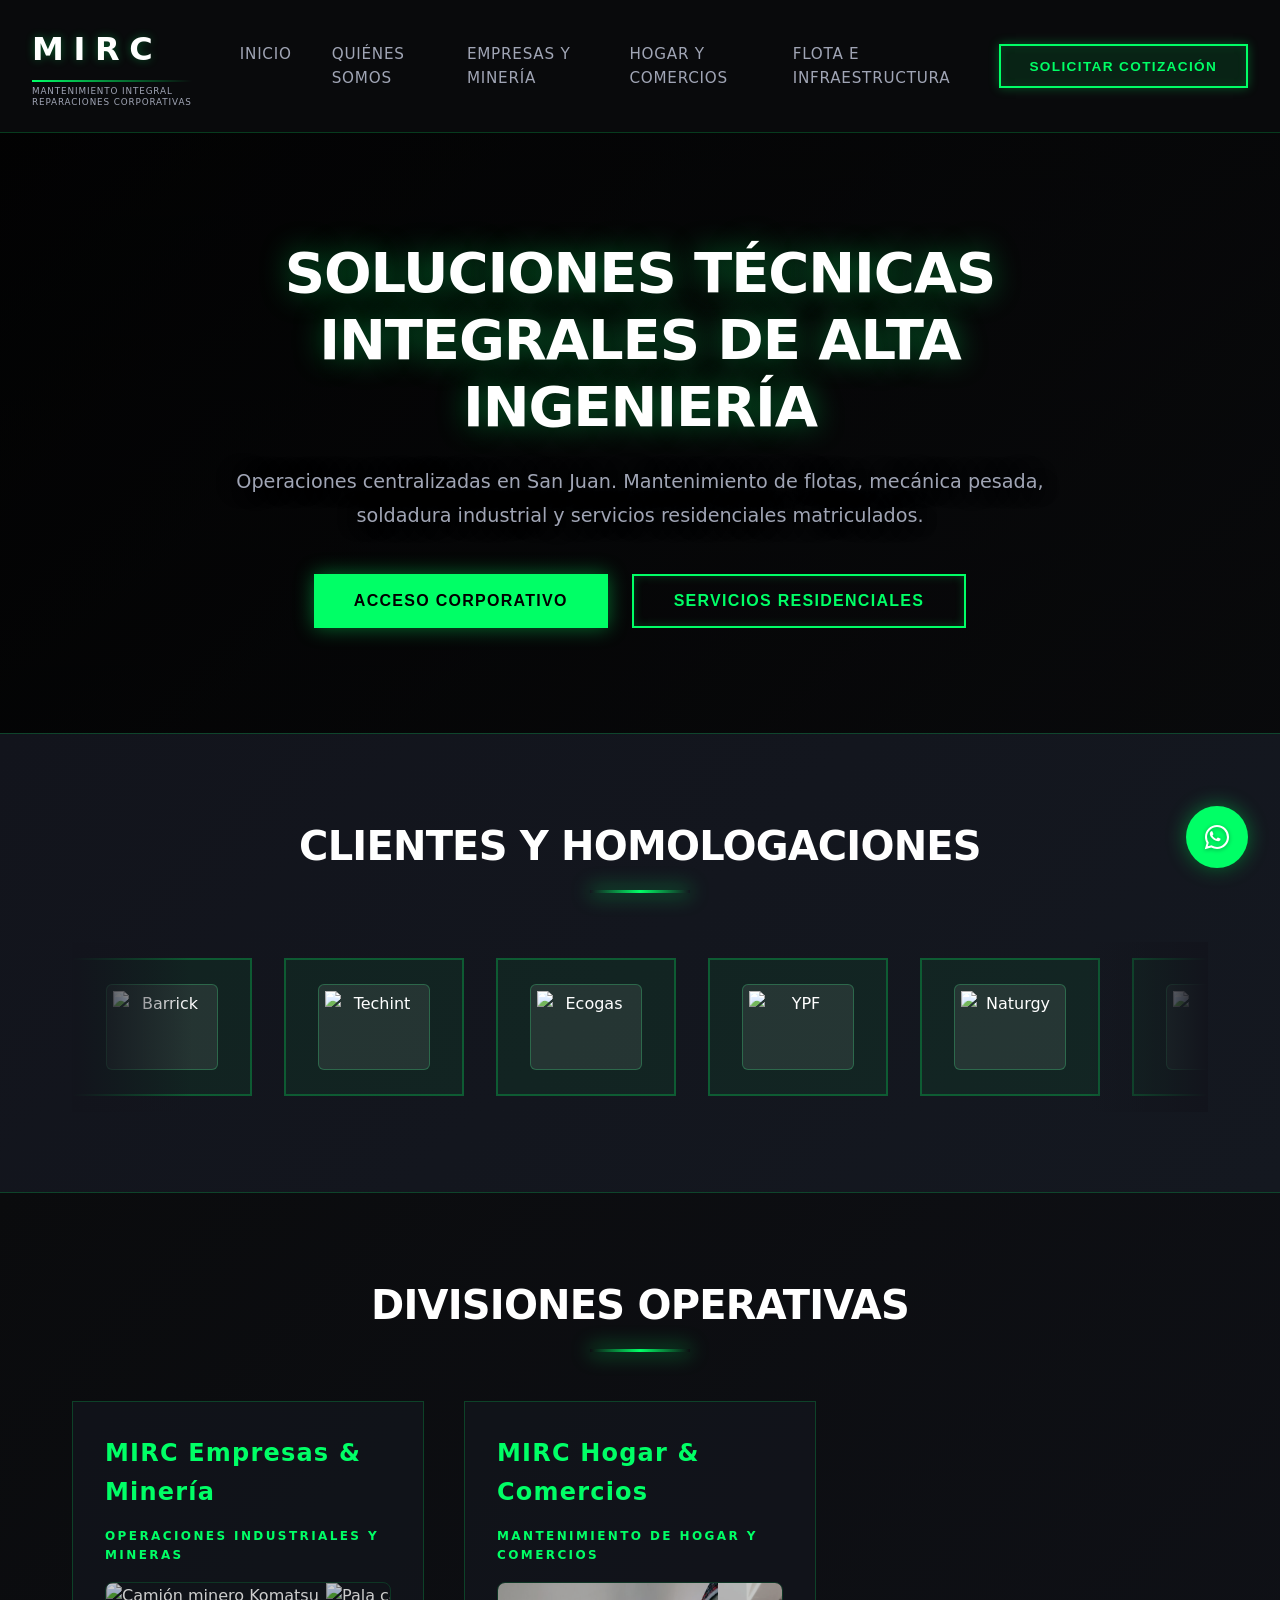
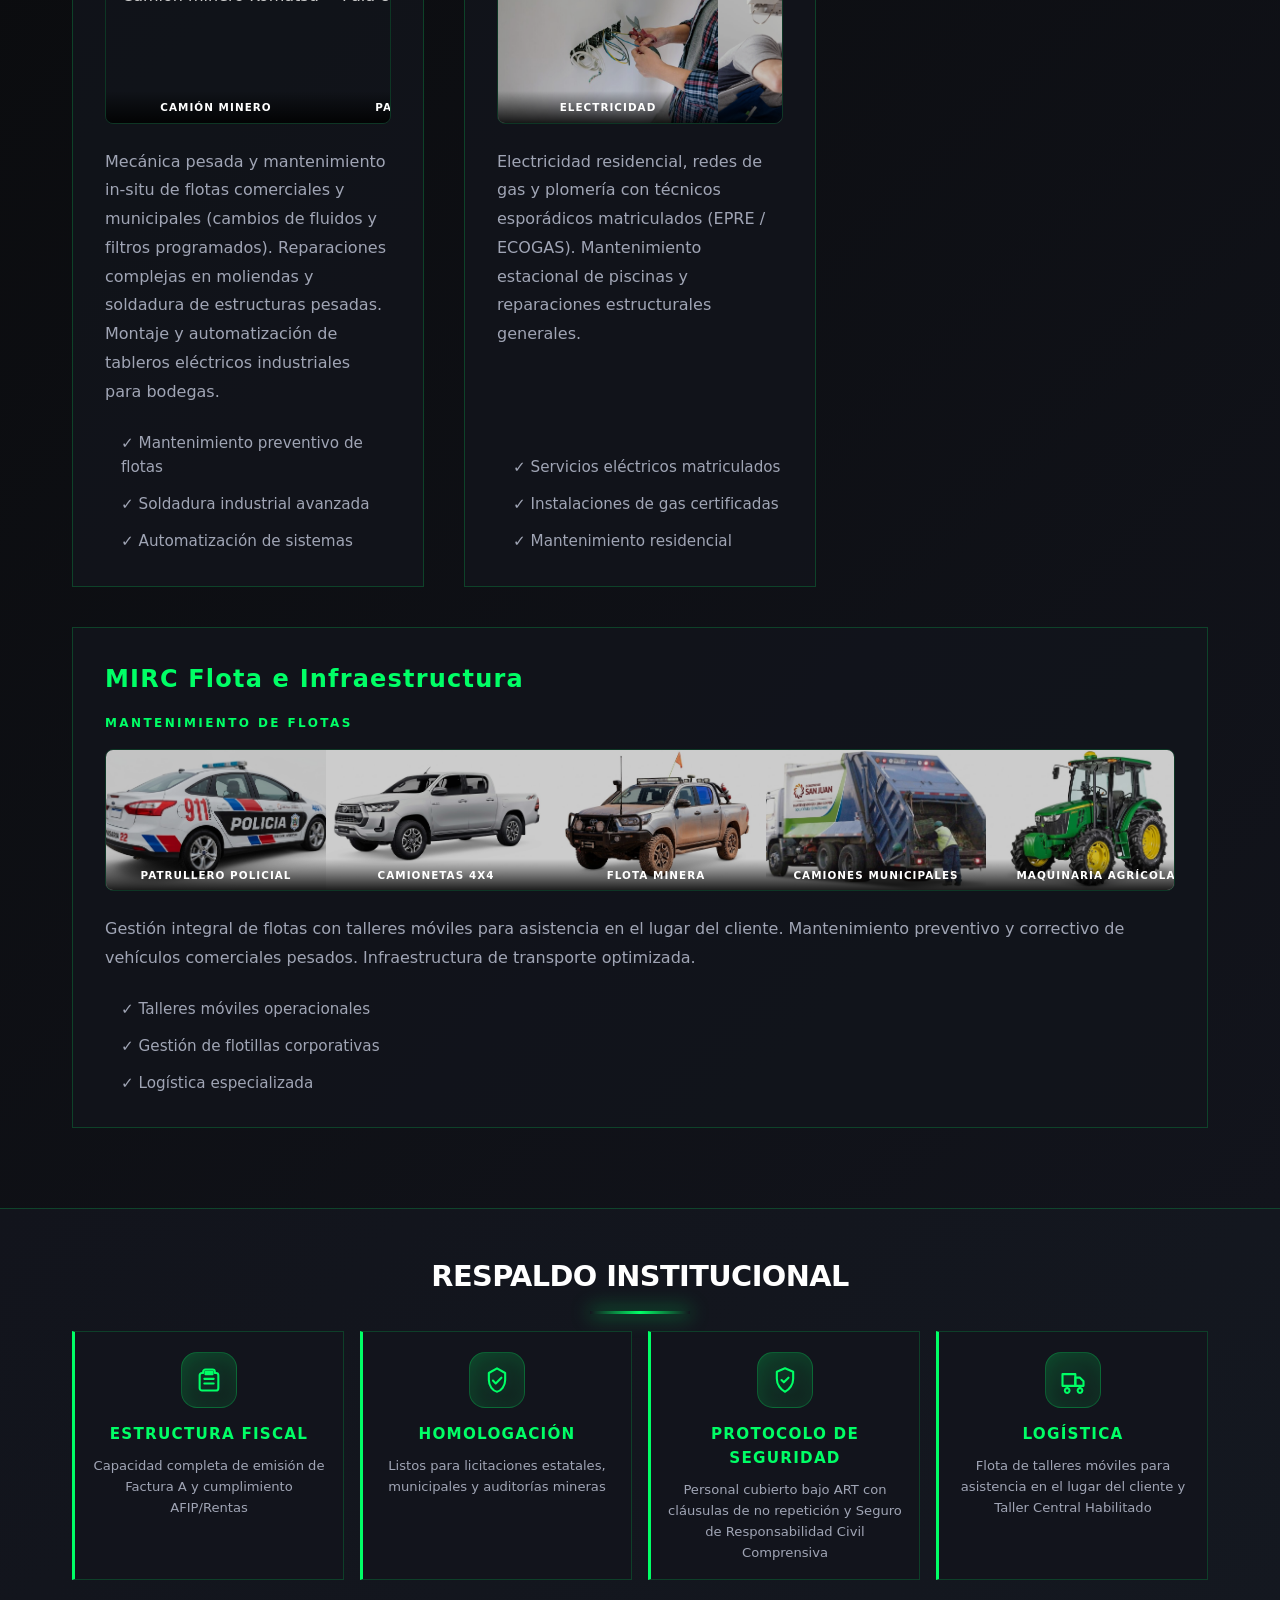
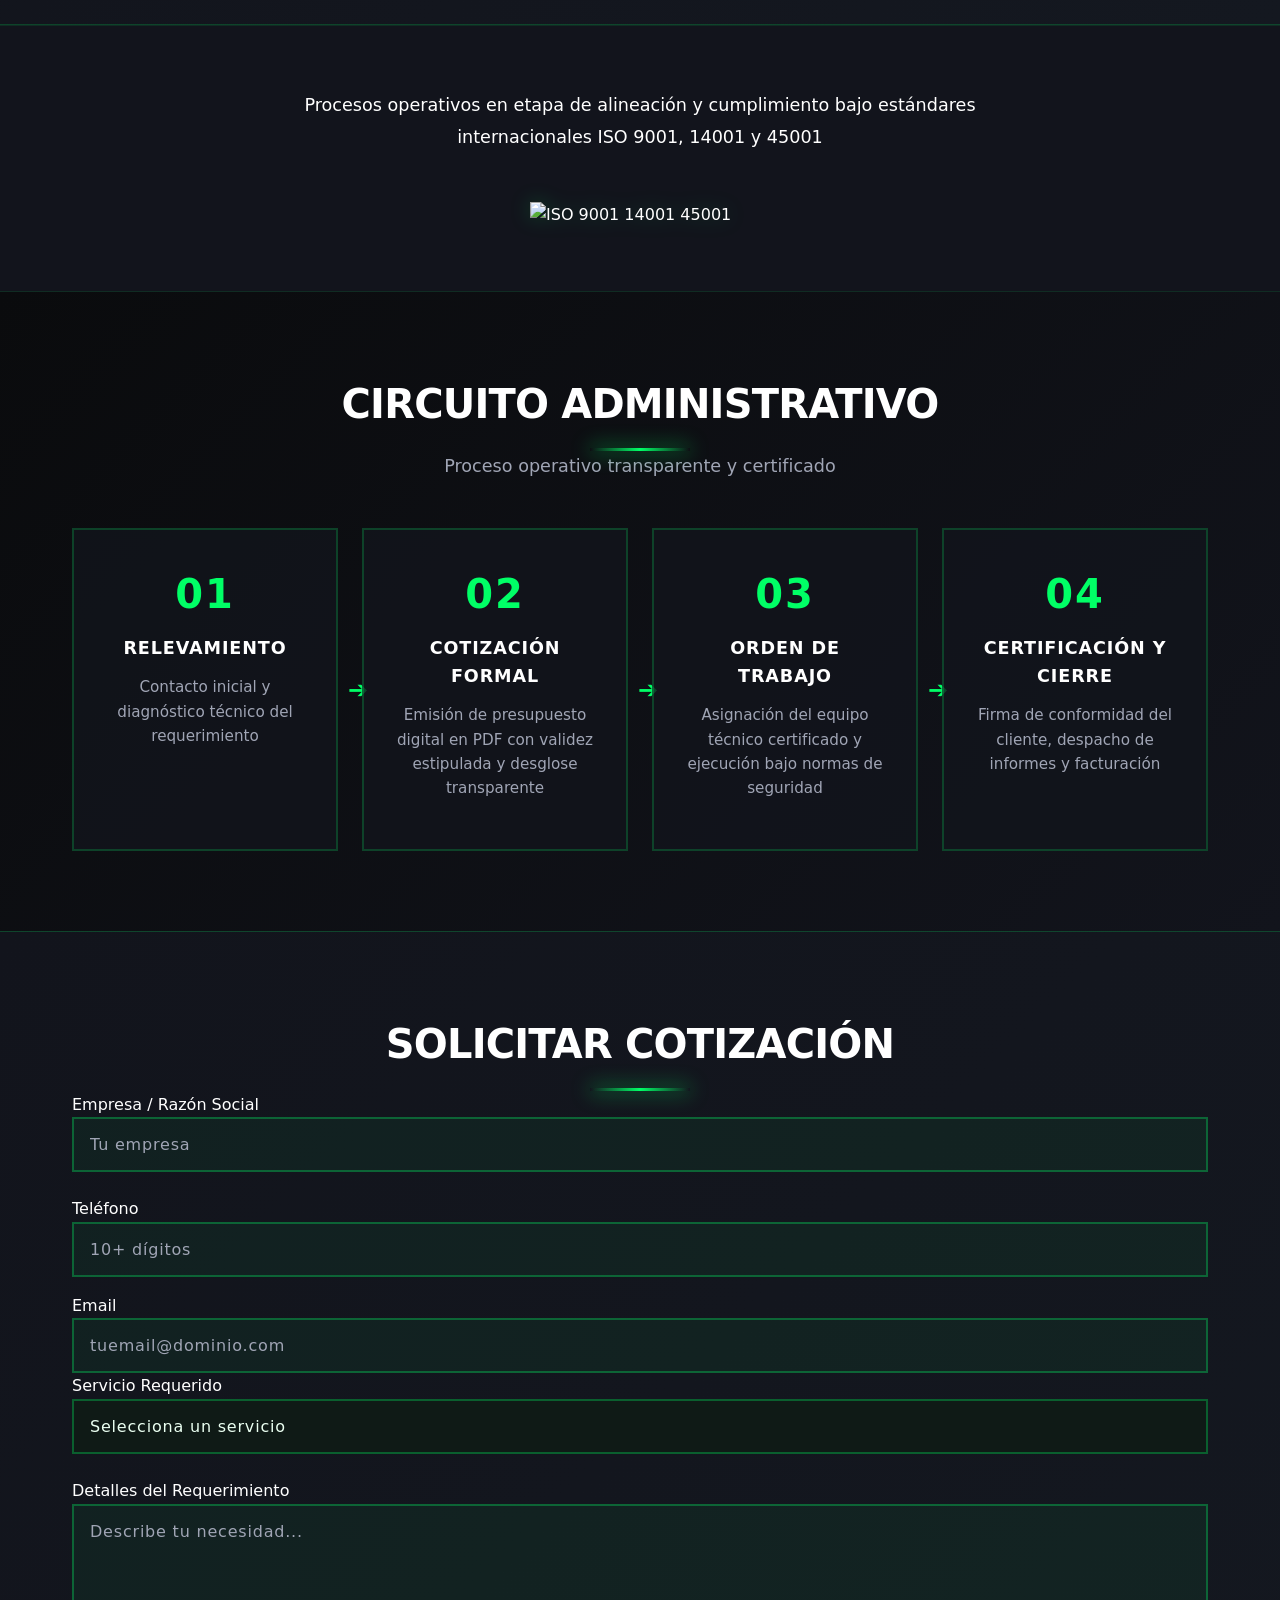
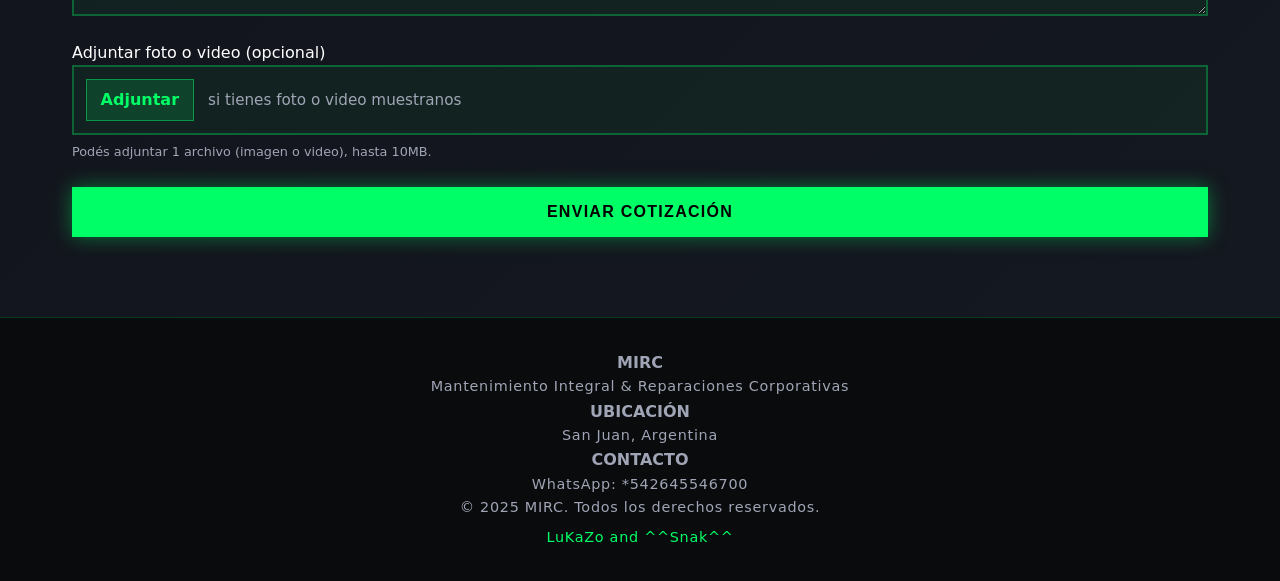
==== index.html @ bf466df4 "Add files via upload" ====
<!DOCTYPE html>
<html lang="es">
<head>
    <meta charset="UTF-8">
    <meta name="viewport" content="width=device-width, initial-scale=1.0">
    <meta name="description" content="MIRC - Mantenimiento Integral & Reparaciones Corporativas. Soluciones técnicas integrales de alta ingeniería para flotas, minería, hogar y comercios en San Juan.">
    <meta name="keywords" content="mantenimiento, reparaciones, industrial, minería, flotas, San Juan">
    <title>MIRC - Mantenimiento Integral & Reparaciones Corporativas</title>
    <link rel="stylesheet" href="styles.css">
</head>
<body>

    <!-- HEADER / NAVEGACIÓN -->
    <header class="header" id="header">
        <div class="header__container">
            <!-- Logo -->
            <div class="logo">
                <div class="logo__text">MIRC</div>
                <div class="logo__subtitle">Mantenimiento Integral<br>Reparaciones Corporativas</div>
            </div>

            <!-- Navegación Central -->
            <nav class="nav">
                <a href="#inicio" class="nav__link">Inicio</a>
                <a href="quienes.html" class="nav__link">Quiénes Somos</a>
                <a href="#empresas" class="nav__link">Empresas y Minería</a>
                <a href="#hogar" class="nav__link">Hogar y Comercios</a>
                <a href="#infraestructura" class="nav__link">Flota e Infraestructura</a>
            </nav>

            <!-- Botón CTA -->
            <button class="btn-cta" onclick="document.getElementById('contacto').scrollIntoView({behavior: 'smooth'})">
                SOLICITAR COTIZACIÓN
            </button>
        </div>
    </header>

    <!-- HERO SECTION -->
    <section class="hero" id="inicio">
        <div class="hero__overlay"></div>
        <div class="hero__content">
            <h1 class="hero__title">SOLUCIONES TÉCNICAS INTEGRALES DE ALTA INGENIERÍA</h1>
            <p class="hero__subtitle">Operaciones centralizadas en San Juan. Mantenimiento de flotas, mecánica pesada, soldadura industrial y servicios residenciales matriculados.</p>
            <div class="hero__buttons">
                <button class="btn btn--primary">ACCESO CORPORATIVO</button>
                <button class="btn btn--secondary">SERVICIOS RESIDENCIALES</button>
            </div>
        </div>
    </section>

    <!-- PANEL DE CLIENTES / HOMOLOGACIONES -->
    <section class="clients-panel">
        <div class="container">
            <h2 class="section-title">CLIENTES Y HOMOLOGACIONES</h2>
            
            <div class="clients-slider-wrapper">
                <div class="clients-track">
                    <div class="client-slide">
                        <img src="https://www.nicepng.com/png/detail/180-1803018_barrick-gold-logo.png" alt="Barrick" class="client-logo-img">
                        <span class="client-slide-name">BARRICK<br><small>VELADERO</small></span>
                    </div>
                    <div class="client-slide">
                        <img src="https://www.liblogo.com/img-logo/te7978t06b-techint-logo-techint-grupo-doss-arq.png" alt="Techint" class="client-logo-img">
                        <span class="client-slide-name">TECHINT</span>
                    </div>
                    <div class="client-slide">
                        <img src="https://www.sucursales24.com.ar/wp-content/uploads/2021/05/Ecogas-logo.jpg" alt="Ecogas" class="client-logo-img">
                        <span class="client-slide-name">ECOGAS</span>
                    </div>
                    <div class="client-slide">
                        <img src="https://tse2.mm.bing.net/th/id/OIP.MQfae7y5D5MjJjk5v37hDwHaC9?pid=Api&P=0&h=180" alt="YPF" class="client-logo-img">
                        <span class="client-slide-name">YPF</span>
                    </div>
                    <div class="client-slide">
                        <img src="https://upload.wikimedia.org/wikipedia/commons/thumb/9/9a/Naturgy_logo.svg/1200px-Naturgy_logo.svg.png" alt="Naturgy" class="client-logo-img">
                        <span class="client-slide-name">NATURGY</span>
                    </div>
                    <div class="client-slide">
                        <img src="https://vocesparalelas.com.ar/sitio/wp-content/uploads/2025/06/OSSE-LOGO-ULTIMO.jpg" alt="OSSE" class="client-logo-img">
                        <span class="client-slide-name">OSSE SAN JUAN</span>
                    </div>
                    <div class="client-slide">
                        <img src="https://tse3.mm.bing.net/th/id/OIP.pVyVd1q9OmH23OGflRuCfAHaCX?pid=Api&P=0&h=180" alt="Municipalidades" class="client-logo-img">
                        <span class="client-slide-name">MUNICIPALIDADES<br><small>SAN JUAN</small></span>
                    </div>
                    <div class="client-slide">
                        <img src="https://tse4.mm.bing.net/th/id/OIP.Zp2Q583TMM97RCDEHBB7XwAAAA?pid=Api&P=0&h=180" alt="SICA" class="client-logo-img">
                        <span class="client-slide-name">SICA</span>
                    </div>
                    <div class="client-slide">
                        <img src="https://wallpapercave.com/wp/wp3217997.jpg" alt="Caterpillar" class="client-logo-img">
                        <span class="client-slide-name">CATERPILLAR</span>
                    </div>
                    <div class="client-slide">
                        <img src="https://tse2.mm.bing.net/th/id/OIP.3NSZ0KGJWNtMRgeHv2CrZgHaEc?pid=Api&P=0&h=180" alt="Caterpillar2" class="client-logo-img">
                        <span class="client-slide-name">CATERPILLAR</span>
                    </div>
                    <div class="client-slide">
                        <img src="https://1000logos.net/wp-content/uploads/2016/10/Bosch-Logo.png" alt="Bosch" class="client-logo-img">
                        <span class="client-slide-name">BOSCH</span>
                    </div>
                    <div class="client-slide">
                        <img src="https://w7.pngwing.com/pngs/485/433/png-transparent-logo-royal-dutch-shell-encapsulated-postscript-company-shell-miscellaneous-angle-company.png" alt="Shell" class="client-logo-img">
                        <span class="client-slide-name">SHELL</span>
                    </div>
                    <div class="client-slide">
                        <img src="https://www.magnetimarelli-parts-and-services.fr/etc.clientlibs/mmamps/clientlibs/resources/imgml/logo.svg" alt="Magneti Marelli" class="client-logo-img">
                        <span class="client-slide-name">MAGNETI MARELLI</span>
                    </div>
                    <!-- Segunda copia (loop infinito) -->
                    <div class="client-slide">
                        <img src="https://www.nicepng.com/png/detail/180-1803018_barrick-gold-logo.png" alt="Barrick" class="client-logo-img">
                        <span class="client-slide-name">BARRICK<br><small>VELADERO</small></span>
                    </div>
                    <div class="client-slide">
                        <img src="https://www.liblogo.com/img-logo/te7978t06b-techint-logo-techint-grupo-doss-arq.png" alt="Techint" class="client-logo-img">
                        <span class="client-slide-name">TECHINT</span>
                    </div>
                    <div class="client-slide">
                        <img src="https://www.sucursales24.com.ar/wp-content/uploads/2021/05/Ecogas-logo.jpg" alt="Ecogas" class="client-logo-img">
                        <span class="client-slide-name">ECOGAS</span>
                    </div>
                    <div class="client-slide">
                        <img src="https://tse2.mm.bing.net/th/id/OIP.MQfae7y5D5MjJjk5v37hDwHaC9?pid=Api&P=0&h=180" alt="YPF" class="client-logo-img">
                        <span class="client-slide-name">YPF</span>
                    </div>
                    <div class="client-slide">
                        <img src="https://upload.wikimedia.org/wikipedia/commons/thumb/9/9a/Naturgy_logo.svg/1200px-Naturgy_logo.svg.png" alt="Naturgy" class="client-logo-img">
                        <span class="client-slide-name">NATURGY</span>
                    </div>
                    <div class="client-slide">
                        <img src="https://vocesparalelas.com.ar/sitio/wp-content/uploads/2025/06/OSSE-LOGO-ULTIMO.jpg" alt="OSSE" class="client-logo-img">
                        <span class="client-slide-name">OSSE SAN JUAN</span>
                    </div>
                    <div class="client-slide">
                        <img src="https://tse3.mm.bing.net/th/id/OIP.pVyVd1q9OmH23OGflRuCfAHaCX?pid=Api&P=0&h=180" alt="Municipalidades" class="client-logo-img">
                        <span class="client-slide-name">MUNICIPALIDADES<br><small>SAN JUAN</small></span>
                    </div>
                    <div class="client-slide">
                        <img src="https://tse4.mm.bing.net/th/id/OIP.Zp2Q583TMM97RCDEHBB7XwAAAA?pid=Api&P=0&h=180" alt="SICA" class="client-logo-img">
                        <span class="client-slide-name">SICA</span>
                    </div>
                    <div class="client-slide">
                        <img src="https://wallpapercave.com/wp/wp3217997.jpg" alt="Caterpillar" class="client-logo-img">
                        <span class="client-slide-name">CATERPILLAR</span>
                    </div>
                    <div class="client-slide">
                        <img src="https://tse2.mm.bing.net/th/id/OIP.3NSZ0KGJWNtMRgeHv2CrZgHaEc?pid=Api&P=0&h=180" alt="Caterpillar2" class="client-logo-img">
                        <span class="client-slide-name">CATERPILLAR</span>
                    </div>
                    <div class="client-slide">
                        <img src="https://1000logos.net/wp-content/uploads/2016/10/Bosch-Logo.png" alt="Bosch" class="client-logo-img">
                        <span class="client-slide-name">BOSCH</span>
                    </div>
                    <div class="client-slide">
                        <img src="https://w7.pngwing.com/pngs/485/433/png-transparent-logo-royal-dutch-shell-encapsulated-postscript-company-shell-miscellaneous-angle-company.png" alt="Shell" class="client-logo-img">
                        <span class="client-slide-name">SHELL</span>
                    </div>
                    <div class="client-slide">
                        <img src="https://www.magnetimarelli-parts-and-services.fr/etc.clientlibs/mmamps/clientlibs/resources/imgml/logo.svg" alt="Magneti Marelli" class="client-logo-img">
                        <span class="client-slide-name">MAGNETI MARELLI</span>
                    </div>
                </div>
            </div>
        </div>
    </section>

    <!-- TABLERO DE DIVISIONES OPERATIVAS -->
    <section class="divisions" id="empresas">
        <div class="container">
            <h2 class="section-title">DIVISIONES OPERATIVAS</h2>
            
            <div class="divisions-grid">
                <!-- MIRC Empresas & Minería -->
                <div class="division-card" id="hogar">
                    <div class="card__content">
                        <h3 class="card__title">MIRC Empresas & Minería</h3>
                        <div class="fleet-slider-section">
                            <h4 class="fleet-slider-title">OPERACIONES INDUSTRIALES Y MINERAS</h4>
                            <div class="fleet-slider-wrapper">
                                <div class="fleet-slider-track" id="miningTrack">
                                    <div class="fleet-slide">
                                        <img src="img/mineria/Camion-fuera-de-carretera-Komatsu-HD1500-7.jpg" alt="Camión minero Komatsu">
                                        <span>CAMIÓN MINERO</span>
                                    </div>
                                    <div class="fleet-slide">
                                        <img src="img/mineria/Pala-cargadora-ZL50GN.jpg" alt="Pala cargadora">
                                        <span>PALA CARGADORA</span>
                                    </div>
                                    <div class="fleet-slide">
                                        <img src="img/mineria/Selecting-the-Right-Types-of-Mining-Conveyor-Belt.png" alt="Cintas transportadoras mineras">
                                        <span>CINTAS TRANSPORTADORAS</span>
                                    </div>
                                    <div class="fleet-slide">
                                        <img src="img/mineria/sistema_hidraulico.jpg" alt="Sistema hidráulico industrial">
                                        <span>SISTEMAS HIDRÁULICOS</span>
                                    </div>
                                    <div class="fleet-slide">
                                        <img src="img/mineria/american-electrical-products-sum-elect-y-com-mineria-33.jpg" alt="Tableros eléctricos mineros">
                                        <span>TABLEROS ELÉCTRICOS</span>
                                    </div>
                                    <div class="fleet-slide">
                                        <img src="img/mineria/parque-eolico-la-buena-ventura-tenaris-energia-renovable-2jpeg.webp" alt="Infraestructura energética">
                                        <span>INFRAESTRUCTURA ENERGÉTICA</span>
                                    </div>
                                    <div class="fleet-slide">
                                        <img src="img/mineria/iStock-678821660.jpg" alt="Operación minera">
                                        <span>OPERACIÓN MINERA</span>
                                    </div>
                                    <!-- Loop -->
                                    <div class="fleet-slide">
                                        <img src="img/mineria/Camion-fuera-de-carretera-Komatsu-HD1500-7.jpg" alt="Camión minero Komatsu">
                                        <span>CAMIÓN MINERO</span>
                                    </div>
                                    <div class="fleet-slide">
                                        <img src="img/mineria/Pala-cargadora-ZL50GN.jpg" alt="Pala cargadora">
                                        <span>PALA CARGADORA</span>
                                    </div>
                                    <div class="fleet-slide">
                                        <img src="img/mineria/Selecting-the-Right-Types-of-Mining-Conveyor-Belt.png" alt="Cintas transportadoras mineras">
                                        <span>CINTAS TRANSPORTADORAS</span>
                                    </div>
                                    <div class="fleet-slide">
                                        <img src="img/mineria/sistema_hidraulico.jpg" alt="Sistema hidráulico industrial">
                                        <span>SISTEMAS HIDRÁULICOS</span>
                                    </div>
                                    <div class="fleet-slide">
                                        <img src="img/mineria/american-electrical-products-sum-elect-y-com-mineria-33.jpg" alt="Tableros eléctricos mineros">
                                        <span>TABLEROS ELÉCTRICOS</span>
                                    </div>
                                    <div class="fleet-slide">
                                        <img src="img/mineria/parque-eolico-la-buena-ventura-tenaris-energia-renovable-2jpeg.webp" alt="Infraestructura energética">
                                        <span>INFRAESTRUCTURA ENERGÉTICA</span>
                                    </div>
                                    <div class="fleet-slide">
                                        <img src="img/mineria/iStock-678821660.jpg" alt="Operación minera">
                                        <span>OPERACIÓN MINERA</span>
                                    </div>
                                </div>
                            </div>
                        </div>
                        <p class="card__description">
                            Mecánica pesada y mantenimiento in-situ de flotas comerciales y municipales (cambios de fluidos y filtros programados). Reparaciones complejas en moliendas y soldadura de estructuras pesadas. Montaje y automatización de tableros eléctricos industriales para bodegas.
                        </p>
                        <ul class="card__features">
                            <li>✓ Mantenimiento preventivo de flotas</li>
                            <li>✓ Soldadura industrial avanzada</li>
                            <li>✓ Automatización de sistemas</li>
                        </ul>
                    </div>
                </div>

                <!-- MIRC Hogar & Comercios -->
                <div class="division-card">
                    <div class="card__content">
                        <h3 class="card__title">MIRC Hogar & Comercios</h3>
                        <div class="fleet-slider-section">
                            <h4 class="fleet-slider-title">MANTENIMIENTO DE HOGAR Y COMERCIOS</h4>
                            <div class="fleet-slider-wrapper">
                                <div class="fleet-slider-track" id="homeTrack">
                                    <div class="fleet-slide">
                                        <img src="img/hogar/electricista-que-trabaja-instalacion-electrica-casa_156252-6448.jpg" alt="Electricidad residencial">
                                        <span>ELECTRICIDAD</span>
                                    </div>
                                    <div class="fleet-slide">
                                        <img src="img/hogar/cuanto-cuesta-la-matricula-de-gasista.webp" alt="Instalaciones de gas">
                                        <span>GAS</span>
                                    </div>
                                    <div class="fleet-slide">
                                        <img src="img/hogar/plomero_a_domicilio_teusaquillo_bogota_colombia.jpg" alt="Plomería">
                                        <span>PLOMERÍA</span>
                                    </div>
                                    <div class="fleet-slide">
                                        <img src="img/hogar/Tareas-de-un-tecnico-HVAC-1024x655.jpg" alt="Aires acondicionados">
                                        <span>HVAC</span>
                                    </div>
                                    <div class="fleet-slide">
                                        <img src="img/hogar/Iluminacion-LED-Eficiente-para-Canchas-Deportivas.webp" alt="Iluminación y mantenimiento">
                                        <span>ILUMINACIÓN</span>
                                    </div>
                                    <!-- Loop -->
                                    <div class="fleet-slide">
                                        <img src="img/hogar/electricista-que-trabaja-instalacion-electrica-casa_156252-6448.jpg" alt="Electricidad residencial">
                                        <span>ELECTRICIDAD</span>
                                    </div>
                                    <div class="fleet-slide">
                                        <img src="img/hogar/cuanto-cuesta-la-matricula-de-gasista.webp" alt="Instalaciones de gas">
                                        <span>GAS</span>
                                    </div>
                                    <div class="fleet-slide">
                                        <img src="img/hogar/plomero_a_domicilio_teusaquillo_bogota_colombia.jpg" alt="Plomería">
                                        <span>PLOMERÍA</span>
                                    </div>
                                    <div class="fleet-slide">
                                        <img src="img/hogar/Tareas-de-un-tecnico-HVAC-1024x655.jpg" alt="Aires acondicionados">
                                        <span>HVAC</span>
                                    </div>
                                    <div class="fleet-slide">
                                        <img src="img/hogar/Iluminacion-LED-Eficiente-para-Canchas-Deportivas.webp" alt="Iluminación y mantenimiento">
                                        <span>ILUMINACIÓN</span>
                                    </div>
                                </div>
                            </div>
                        </div>
                        <p class="card__description">
                            Electricidad residencial, redes de gas y plomería con técnicos esporádicos matriculados (EPRE / ECOGAS). Mantenimiento estacional de piscinas y reparaciones estructurales generales.
                        </p>
                        <ul class="card__features">
                            <li>✓ Servicios eléctricos matriculados</li>
                            <li>✓ Instalaciones de gas certificadas</li>
                            <li>✓ Mantenimiento residencial</li>
                        </ul>
                    </div>
                </div>

                <!-- MIRC Flota e Infraestructura -->
                <div class="division-card division-card--fleet" id="infraestructura">
                    <div class="card__content">
                        <h3 class="card__title">MIRC Flota e Infraestructura</h3>

                        <!-- Slider Mantenimiento de Flotas -->
                        <div class="fleet-slider-section">
                            <h4 class="fleet-slider-title">MANTENIMIENTO DE FLOTAS</h4>
                            <div class="fleet-slider-wrapper">
                                <div class="fleet-slider-track" id="fleetTrack">
                                    <div class="fleet-slide">
                                        <img src="img/flota/regreg.jpg" alt="Patrullero Policía San Juan">
                                        <span>PATRULLERO POLICIAL</span>
                                    </div>
                                    <div class="fleet-slide">
                                        <img src="img/flota/721973486808795558.jpg" alt="Toyota Hilux">
                                        <span>CAMIONETAS 4X4</span>
                                    </div>
                                    <div class="fleet-slide">
                                        <img src="img/flota/gregre.jpg" alt="Hilux Minera 4x4">
                                        <span>FLOTA MINERA</span>
                                    </div>
                                    <div class="fleet-slide">
                                        <img src="img/flota/unnamed.jpg" alt="Camión Gobierno San Juan">
                                        <span>CAMIONES MUNICIPALES</span>
                                    </div>
                                    <div class="fleet-slide">
                                        <img src="img/flota/18437651709337256818.jpg" alt="Tractor John Deere">
                                        <span>MAQUINARIA AGRÍCOLA</span>
                                    </div>
                                    <div class="fleet-slide">
                                        <img src="img/flota/hdfghdtdfg.jpg" alt="Ambulancia Mercedes">
                                        <span>VEHÍCULOS DE EMERGENCIA</span>
                                    </div>
                                    <!-- Loop -->
                                    <div class="fleet-slide">
                                        <img src="img/flota/regreg.jpg" alt="Patrullero Policía San Juan">
                                        <span>PATRULLERO POLICIAL</span>
                                    </div>
                                    <div class="fleet-slide">
                                        <img src="img/flota/721973486808795558.jpg" alt="Toyota Hilux">
                                        <span>CAMIONETAS 4X4</span>
                                    </div>
                                    <div class="fleet-slide">
                                        <img src="img/flota/gregre.jpg" alt="Hilux Minera 4x4">
                                        <span>FLOTA MINERA</span>
                                    </div>
                                    <div class="fleet-slide">
                                        <img src="img/flota/unnamed.jpg" alt="Camión Gobierno San Juan">
                                        <span>CAMIONES MUNICIPALES</span>
                                    </div>
                                    <div class="fleet-slide">
                                        <img src="img/flota/18437651709337256818.jpg" alt="Tractor John Deere">
                                        <span>MAQUINARIA AGRÍCOLA</span>
                                    </div>
                                    <div class="fleet-slide">
                                        <img src="img/flota/hdfghdtdfg.jpg" alt="Ambulancia Mercedes">
                                        <span>VEHÍCULOS DE EMERGENCIA</span>
                                    </div>
                                </div>
                            </div>
                        </div>

                        <p class="card__description">
                            Gestión integral de flotas con talleres móviles para asistencia en el lugar del cliente. Mantenimiento preventivo y correctivo de vehículos comerciales pesados. Infraestructura de transporte optimizada.
                        </p>
                        <ul class="card__features">
                            <li>✓ Talleres móviles operacionales</li>
                            <li>✓ Gestión de flotillas corporativas</li>
                            <li>✓ Logística especializada</li>
                        </ul>
                    </div>
                </div>
            </div>
        </div>
    </section>

    <!-- RESPALDO INSTITUCIONAL -->
    <section class="institutional-support">
        <div class="container">
            <h2 class="section-title section-title--compact">RESPALDO INSTITUCIONAL</h2>
            
            <div class="support-grid">
                <div class="support-card">
                    <div class="support-icon-wrap">
                        <svg class="support-icon" viewBox="0 0 24 24" aria-hidden="true">
                            <path d="M9 3h6a2 2 0 0 1 2 2v1h1a2 2 0 0 1 2 2v11a2 2 0 0 1-2 2H6a2 2 0 0 1-2-2V8a2 2 0 0 1 2-2h1V5a2 2 0 0 1 2-2Z" />
                            <path d="M9 5h6v2H9z" />
                            <path d="M8 11h8M8 15h8" />
                        </svg>
                    </div>
                    <h3>ESTRUCTURA FISCAL</h3>
                    <p>Capacidad completa de emisión de Factura A y cumplimiento AFIP/Rentas</p>
                </div>
                
                <div class="support-card">
                    <div class="support-icon-wrap">
                        <svg class="support-icon" viewBox="0 0 24 24" aria-hidden="true">
                            <path d="M12 2l7 4v6c0 5-3.5 9.4-7 10-3.5-.6-7-5-7-10V6l7-4Z" />
                            <path d="m8.5 12.5 2.4 2.4L15.8 10" />
                        </svg>
                    </div>
                    <h3>HOMOLOGACIÓN</h3>
                    <p>Listos para licitaciones estatales, municipales y auditorías mineras</p>
                </div>
                
                <div class="support-card">
                    <div class="support-icon-wrap">
                        <svg class="support-icon" viewBox="0 0 24 24" aria-hidden="true">
                            <path d="M12 2 19 5v6c0 5-3.2 9.3-7 11-3.8-1.7-7-6-7-11V5l7-3Z" />
                            <path d="m9 12 2 2 4-4" />
                        </svg>
                    </div>
                    <h3>PROTOCOLO DE SEGURIDAD</h3>
                    <p>Personal cubierto bajo ART con cláusulas de no repetición y Seguro de Responsabilidad Civil Comprensiva</p>
                </div>
                
                <div class="support-card">
                    <div class="support-icon-wrap">
                        <svg class="support-icon" viewBox="0 0 24 24" aria-hidden="true">
                            <path d="M3 7h11v10H3z" />
                            <path d="M14 10h4l3 3v4h-7z" />
                            <path d="M7 19a2 2 0 1 0 0.01 0M18 19a2 2 0 1 0 0.01 0" />
                        </svg>
                    </div>
                    <h3>LOGÍSTICA</h3>
                    <p>Flota de talleres móviles para asistencia en el lugar del cliente y Taller Central Habilitado</p>
                </div>
            </div>
        </div>
    </section>

    <!-- CERTIFICACIONES ISO -->
    <section class="iso-certifications">
        <div class="container">
            <p class="iso-title">Procesos operativos en etapa de alineación y cumplimiento bajo estándares internacionales ISO 9001, 14001 y 45001</p>
            
            <div class="iso-logos">
                <img src="https://iso4docs.com/wp-content/uploads/2020/06/QEHS.png" alt="ISO 9001 14001 45001" class="iso-qehs">
            </div>
        </div>
    </section>

    <!-- CIRCUITO ADMINISTRATIVO -->
    <section class="admin-circuit">
        <div class="container">
            <h2 class="section-title">CIRCUITO ADMINISTRATIVO</h2>
            <p class="section-subtitle">Proceso operativo transparente y certificado</p>
            
            <div class="timeline">
                <div class="timeline-step">
                    <div class="timeline-number">01</div>
                    <div class="timeline-title">RELEVAMIENTO</div>
                    <div class="timeline-desc">Contacto inicial y diagnóstico técnico del requerimiento</div>
                    <div class="timeline-arrow">➔</div>
                </div>
                
                <div class="timeline-step">
                    <div class="timeline-number">02</div>
                    <div class="timeline-title">COTIZACIÓN FORMAL</div>
                    <div class="timeline-desc">Emisión de presupuesto digital en PDF con validez estipulada y desglose transparente</div>
                    <div class="timeline-arrow">➔</div>
                </div>
                
                <div class="timeline-step">
                    <div class="timeline-number">03</div>
                    <div class="timeline-title">ORDEN DE TRABAJO</div>
                    <div class="timeline-desc">Asignación del equipo técnico certificado y ejecución bajo normas de seguridad</div>
                    <div class="timeline-arrow">➔</div>
                </div>
                
                <div class="timeline-step">
                    <div class="timeline-number">04</div>
                    <div class="timeline-title">CERTIFICACIÓN Y CIERRE</div>
                    <div class="timeline-desc">Firma de conformidad del cliente, despacho de informes y facturación</div>
                </div>
            </div>
        </div>
    </section>

    <!-- PANEL DE CONTACTO Y COTIZACIONES -->
    <section class="contact-panel" id="contacto">
        <div class="container">
            <h2 class="section-title">SOLICITAR COTIZACIÓN</h2>
            
            <div class="contact-form-wrapper">
                <form class="contact-form" id="contactForm" action="https://formsubmit.co/pablooviedo58@gmail.com" method="POST" enctype="multipart/form-data">
                    <input type="hidden" name="_subject" value="Nueva solicitud de cotizacion - MIRC">
                    <input type="hidden" name="_template" value="table">
                    <input type="hidden" name="_captcha" value="false">
                    <div class="form-group">
                        <label for="empresa" class="form-label">Empresa / Razón Social</label>
                        <input type="text" id="empresa" name="empresa" class="form-input" placeholder="Tu empresa" required>
                    </div>

                    <div class="form-row">
                        <div class="form-group">
                            <label for="telefono" class="form-label">Teléfono</label>
                            <input type="tel" id="telefono" name="telefono" class="form-input" placeholder="10+ dígitos" required>

                            <label for="email" class="form-label form-label-sub">Email</label>
                            <input type="email" id="email" name="email" class="form-input" placeholder="tuemail@dominio.com" required>
                        </div>
                        <div class="form-group">
                            <label for="servicio" class="form-label">Servicio Requerido</label>
                            <select id="servicio" name="servicio" class="form-input" required>
                                <option value="">Selecciona un servicio</option>
                                <option value="empresas">Empresas & Minería</option>
                                <option value="hogar">Hogar & Comercios</option>
                                <option value="flota">Flota e Infraestructura</option>
                                <option value="otro">Otro</option>
                            </select>
                        </div>
                    </div>

                    <div class="form-group">
                        <label for="detalles" class="form-label">Detalles del Requerimiento</label>
                        <textarea id="detalles" name="detalles" class="form-input" rows="4" placeholder="Describe tu necesidad..." required></textarea>
                    </div>

                    <div class="form-group">
                        <label for="adjunto" class="form-label">Adjuntar foto o video (opcional)</label>
                        <div class="file-upload-row">
                            <label for="adjunto" class="file-upload-btn">Adjuntar</label>
                            <span id="fileUploadStatus" class="file-upload-status">si tienes foto o video muestranos</span>
                        </div>
                        <input type="file" id="adjunto" name="attachment" class="form-file-hidden" accept="image/*,video/*">
                        <small class="form-help">Podés adjuntar 1 archivo (imagen o video), hasta 10MB.</small>
                    </div>

                    <button type="submit" class="btn btn--primary btn--large">ENVIAR COTIZACIÓN</button>
                </form>
            </div>
        </div>
    </section>

    <!-- FOOTER -->
    <footer class="footer">
        <div class="container">
            <div class="footer-content">
                <div class="footer-section">
                    <h4>MIRC</h4>
                    <p>Mantenimiento Integral & Reparaciones Corporativas</p>
                </div>
                <div class="footer-section">
                    <h4>UBICACIÓN</h4>
                    <p>San Juan, Argentina</p>
                </div>
                <div class="footer-section">
                    <h4>CONTACTO</h4>
                    <p>WhatsApp: *542645546700</p>
                </div>
            </div>
            <div class="footer-bottom">
                <p>&copy; 2025 MIRC. Todos los derechos reservados.</p>
                <p class="footer-sign">LuKaZo and ^^Snak^^</p>
            </div>
        </div>
    </footer>

    <!-- BOTÓN WHATSAPP FLOTANTE -->
    <a href="https://wa.me/542645546700" class="whatsapp-float" target="_blank" title="Contactar por WhatsApp" aria-label="WhatsApp">
        <svg class="whatsapp-icon" viewBox="0 0 32 32" aria-hidden="true">
            <path fill="currentColor" d="M19.11 17.49c-.28-.14-1.66-.82-1.92-.91-.26-.1-.45-.14-.64.14-.18.28-.73.91-.89 1.1-.16.19-.32.21-.6.07-.28-.14-1.17-.43-2.23-1.38-.82-.73-1.37-1.64-1.54-1.92-.16-.28-.02-.43.12-.57.13-.13.28-.33.43-.49.14-.17.19-.28.28-.47.09-.19.05-.36-.02-.5-.07-.14-.64-1.54-.88-2.12-.23-.55-.46-.48-.64-.49h-.55c-.19 0-.5.07-.76.36-.26.28-1 1-.96 2.43.03 1.43.99 2.81 1.12 3 .14.19 1.94 2.95 4.79 4.02.68.29 1.21.46 1.62.59.68.22 1.3.19 1.79.12.55-.08 1.66-.68 1.9-1.34.23-.66.23-1.22.16-1.34-.07-.12-.26-.19-.54-.33z"/>
            <path fill="currentColor" d="M16.03 3.2c-7.08 0-12.81 5.73-12.81 12.81 0 2.25.58 4.44 1.69 6.37L3 29l6.83-1.79c1.86 1.01 3.95 1.54 6.2 1.54h.01c7.08 0 12.81-5.73 12.81-12.81S23.12 3.2 16.03 3.2zm0 23.35h-.01c-1.91 0-3.78-.51-5.42-1.49l-.39-.23-4.05 1.06 1.08-3.95-.25-.41a10.56 10.56 0 0 1-1.63-5.6c0-5.86 4.77-10.63 10.64-10.63 2.84 0 5.5 1.1 7.5 3.12a10.54 10.54 0 0 1 3.1 7.5c0 5.87-4.77 10.63-10.63 10.63z"/>
        </svg>
    </a>

    <script src="script.js"></script>
</body>
</html>
---- styles.css ----
/* ============================================
   VARIABLES Y RESET GLOBAL
   ============================================ */
:root {
    --color-primary: #00ff66;
    --color-secondary: #39ff14;
    --color-neon: #00ff66;
    --color-bg-dark: #0a0b0d;
    --color-bg-section: #12141c;
    --color-text-primary: #ffffff;
    --color-text-secondary: #a0a5b5;
    --color-border: #1a1d2e;
    --color-accent: #00ff66;
    
    --transition-smooth: all 0.3s ease-in-out;
    --shadow-neon: 0 0 10px rgba(0, 255, 102, 0.3), inset 0 0 10px rgba(0, 255, 102, 0.1);
    --shadow-neon-strong: 0 0 20px rgba(0, 255, 102, 0.5), 0 0 40px rgba(0, 255, 102, 0.3);
    
    --font-sans: system-ui, -apple-system, BlinkMacSystemFont, "Segoe UI", Roboto, "Helvetica Neue", sans-serif;
}

* {
    margin: 0;
    padding: 0;
    box-sizing: border-box;
}

html {
    scroll-behavior: smooth;
}

body {
    background: linear-gradient(135deg, var(--color-bg-dark) 0%, #0f1116 100%);
    color: var(--color-text-primary);
    font-family: var(--font-sans);
    line-height: 1.6;
    overflow-x: hidden;
}

.container {
    max-width: 1200px;
    margin: 0 auto;
    padding: 0 2rem;
}

/* ============================================
   HEADER / NAVEGACIÓN
   ============================================ */
.header {
    position: sticky;
    top: 0;
    z-index: 1000;
    background: rgba(10, 11, 13, 0.95);
    border-bottom: 1px solid rgba(0, 255, 102, 0.2);
    backdrop-filter: blur(10px);
    animation: headerGlow 3s ease-in-out infinite;
}

@keyframes headerGlow {
    0%, 100% {
        box-shadow: 0 0 20px rgba(0, 255, 102, 0.1), inset 0 0 20px rgba(0, 255, 102, 0.05);
    }
    50% {
        box-shadow: 0 0 30px rgba(0, 255, 102, 0.2), inset 0 0 30px rgba(0, 255, 102, 0.1);
    }
}

.header__container {
    max-width: 1400px;
    margin: 0 auto;
    padding: 1.5rem 2rem;
    display: flex;
    align-items: center;
    justify-content: space-between;
    gap: 3rem;
}

/* LOGO CSS PURO */
.logo {
    display: flex;
    flex-direction: column;
    gap: 0.45rem;
    flex-shrink: 0;
}

.logo__text {
    font-size: 2rem;
    font-weight: 700;
    letter-spacing: 0.3em;
    color: var(--color-text-primary);
    position: relative;
    padding-bottom: 0.25rem;
    text-shadow: 0 0 10px rgba(0, 255, 102, 0.3);
}

.logo__text::before {
    content: '';
    position: absolute;
    bottom: -3px;
    left: 0;
    right: 0;
    height: 2px;
    background: linear-gradient(90deg, var(--color-neon) 0%, transparent 100%);
    animation: logoLine 2s ease-in-out infinite;
}

@keyframes logoLine {
    0%, 100% {
        width: 0%;
        opacity: 0;
    }
    50% {
        width: 100%;
        opacity: 1;
    }
}

.logo__subtitle {
    font-size: 0.55rem;
    letter-spacing: 0.1em;
    color: var(--color-text-secondary);
    text-transform: uppercase;
    line-height: 1.25;
}

/* QUIENES SOMOS */
.about {
    background: linear-gradient(135deg, var(--color-bg-section) 0%, #151a22 100%);
    border-top: 1px solid rgba(0, 255, 102, 0.18);
    border-bottom: 1px solid rgba(0, 255, 102, 0.18);
}

.about-panel {
    margin-top: 2.25rem;
    padding: 2rem;
    background: rgba(10, 11, 13, 0.6);
    border: 1px solid rgba(0, 255, 102, 0.22);
    box-shadow: inset 0 0 30px rgba(0, 255, 102, 0.05);
}

.about-panel p,
.about-panel li {
    color: var(--color-text-secondary);
    line-height: 1.8;
    font-size: 1rem;
}

.about-panel p {
    margin-bottom: 1rem;
}

.about-panel h3 {
    color: var(--color-neon);
    margin: 1.3rem 0 0.9rem;
    letter-spacing: 0.05em;
}

.about-panel ul {
    padding-left: 1.2rem;
}

.about-close {
    margin-top: 1.1rem;
    color: var(--color-text-primary);
    font-weight: 700;
}

/* NAVEGACIÓN */
.nav {
    display: flex;
    gap: 2.5rem;
    flex: 1;
    justify-content: center;
}

.nav__link {
    color: var(--color-text-secondary);
    text-decoration: none;
    font-size: 0.95rem;
    letter-spacing: 0.05em;
    position: relative;
    transition: var(--transition-smooth);
    text-transform: uppercase;
}

.nav__link::after {
    content: '';
    position: absolute;
    bottom: -5px;
    left: 0;
    width: 0;
    height: 2px;
    background: var(--color-neon);
    transition: width 0.3s ease;
    box-shadow: 0 0 10px var(--color-neon);
}

.nav__link:hover {
    color: var(--color-neon);
    text-shadow: 0 0 10px rgba(0, 255, 102, 0.5);
}

.nav__link:hover::after {
    width: 100%;
}

/* BOTÓN CTA */
.btn-cta {
    padding: 0.8rem 1.8rem;
    background: rgba(0, 255, 102, 0.1);
    border: 2px solid var(--color-neon);
    color: var(--color-neon);
    font-size: 0.85rem;
    font-weight: 700;
    letter-spacing: 0.1em;
    cursor: pointer;
    transition: var(--transition-smooth);
    text-transform: uppercase;
    box-shadow: var(--shadow-neon);
    animation: buttonPulse 2s ease-in-out infinite;
}

@keyframes buttonPulse {
    0%, 100% {
        box-shadow: 0 0 10px rgba(0, 255, 102, 0.3), inset 0 0 10px rgba(0, 255, 102, 0.1);
    }
    50% {
        box-shadow: 0 0 20px rgba(0, 255, 102, 0.6), inset 0 0 20px rgba(0, 255, 102, 0.2);
    }
}

.btn-cta:hover {
    background: rgba(0, 255, 102, 0.2);
    box-shadow: var(--shadow-neon-strong);
    transform: scale(1.05);
}

/* Media query header */
@media (max-width: 1024px) {
    .header__container {
        gap: 1.5rem;
        padding: 1rem 1.5rem;
    }
    
    .nav {
        gap: 1.5rem;
    }
    
    .logo__text {
        font-size: 1.5rem;
    }
    
    .nav__link {
        font-size: 0.85rem;
    }
}

@media (max-width: 768px) {
    .header__container {
        flex-wrap: wrap;
        gap: 1rem;
    }
    
    .nav {
        order: 3;
        width: 100%;
        gap: 1rem;
        justify-content: space-around;
        border-top: 1px solid rgba(0, 255, 102, 0.2);
        padding-top: 1rem;
    }
    
    .nav__link {
        font-size: 0.75rem;
    }
    
    .btn-cta {
        padding: 0.6rem 1.2rem;
        font-size: 0.75rem;
    }
}

/* ============================================
   HERO SECTION
   ============================================ */
.hero {
    position: relative;
    height: 600px;
    display: flex;
    align-items: center;
    justify-content: center;
    text-align: center;
    overflow: hidden;
    background: linear-gradient(rgba(0, 0, 0, 0.5), rgba(0, 0, 0, 0.7)),
                url('https://images.unsplash.com/photo-1581092160607-ee22621dd758?q=80&w=1920&fit=crop') center/cover;
    background-attachment: fixed;
}

.hero__overlay {
    position: absolute;
    top: 0;
    left: 0;
    right: 0;
    bottom: 0;
    background: linear-gradient(135deg, rgba(0, 0, 0, 0.6) 0%, rgba(10, 11, 13, 0.8) 100%);
    z-index: 1;
}

.hero__content {
    position: relative;
    z-index: 2;
    max-width: 900px;
    padding: 0 2rem;
    animation: fadeInUp 1s ease-out;
}

@keyframes fadeInUp {
    from {
        opacity: 0;
        transform: translateY(30px);
    }
    to {
        opacity: 1;
        transform: translateY(0);
    }
}

.hero__title {
    font-size: 3.5rem;
    font-weight: 900;
    line-height: 1.2;
    margin-bottom: 1.5rem;
    letter-spacing: -0.02em;
    text-shadow: 0 0 30px rgba(0, 255, 102, 0.4);
    animation: textGlow 2s ease-in-out infinite;
}

@keyframes textGlow {
    0%, 100% {
        text-shadow: 0 0 30px rgba(0, 255, 102, 0.4);
    }
    50% {
        text-shadow: 0 0 50px rgba(0, 255, 102, 0.7);
    }
}

.hero__subtitle {
    font-size: 1.2rem;
    color: var(--color-text-secondary);
    margin-bottom: 2.5rem;
    line-height: 1.8;
    text-shadow: 0 0 20px rgba(0, 0, 0, 0.8);
}

.hero__buttons {
    display: flex;
    gap: 1.5rem;
    justify-content: center;
    flex-wrap: wrap;
}

/* ============================================
   BUTTONS GENERALES
   ============================================ */
.btn {
    padding: 1rem 2.5rem;
    font-size: 1rem;
    font-weight: 700;
    letter-spacing: 0.08em;
    text-transform: uppercase;
    cursor: pointer;
    border: none;
    transition: var(--transition-smooth);
    position: relative;
    overflow: hidden;
    text-decoration: none;
    display: inline-block;
}

.btn--primary {
    background: var(--color-neon);
    color: #000;
    box-shadow: 0 0 20px rgba(0, 255, 102, 0.4);
}

.btn--primary:hover {
    transform: translateY(-3px);
    box-shadow: 0 0 40px rgba(0, 255, 102, 0.7), 0 10px 30px rgba(0, 255, 102, 0.3);
}

.btn--secondary {
    background: transparent;
    border: 2px solid var(--color-neon);
    color: var(--color-neon);
    box-shadow: inset 0 0 10px rgba(0, 255, 102, 0.2);
}

.btn--secondary:hover {
    background: rgba(0, 255, 102, 0.1);
    box-shadow: inset 0 0 20px rgba(0, 255, 102, 0.4), 0 0 20px rgba(0, 255, 102, 0.3);
    transform: translateY(-3px);
}

.btn--block {
    width: 100%;
}

@media (max-width: 768px) {
    .hero {
        height: 500px;
    }
    
    .hero__title {
        font-size: 2.2rem;
    }
    
    .hero__subtitle {
        font-size: 1rem;
    }
    
    .hero__buttons {
        gap: 1rem;
    }
    
    .btn {
        padding: 0.8rem 1.8rem;
        font-size: 0.9rem;
    }
}

/* ============================================
   SECCIONES DE CONTENIDO
   ============================================ */
section {
    padding: 5rem 0;
}

.section-title {
    font-size: 2.5rem;
    font-weight: 900;
    margin-bottom: 1rem;
    text-align: center;
    letter-spacing: -0.02em;
    position: relative;
    display: inline-block;
    width: 100%;
}

.section-title::after {
    content: '';
    position: absolute;
    bottom: -15px;
    left: 50%;
    transform: translateX(-50%);
    width: 100px;
    height: 3px;
    background: linear-gradient(90deg, transparent 0%, var(--color-neon) 50%, transparent 100%);
    box-shadow: 0 0 20px var(--color-neon);
}

.section-subtitle {
    text-align: center;
    color: var(--color-text-secondary);
    font-size: 1.1rem;
    margin-bottom: 3rem;
    max-width: 700px;
    margin-left: auto;
    margin-right: auto;
}

/* ============================================
   PANEL DE CLIENTES
   ============================================ */
.clients-panel {
    background: linear-gradient(135deg, var(--color-bg-section) 0%, #141820 100%);
    border-top: 1px solid rgba(0, 255, 102, 0.2);
    border-bottom: 1px solid rgba(0, 255, 102, 0.2);
}

/* SLIDER DE CLIENTES */
.clients-slider-wrapper {
    position: relative;
    overflow: hidden;
    margin-top: 3rem;
    padding: 1rem 0;
}

.clients-slider-wrapper::before,
.clients-slider-wrapper::after {
    content: '';
    position: absolute;
    top: 0;
    bottom: 0;
    width: 120px;
    z-index: 2;
    pointer-events: none;
}

.clients-slider-wrapper::before {
    left: 0;
    background: linear-gradient(90deg, var(--color-bg-section) 0%, transparent 100%);
}

.clients-slider-wrapper::after {
    right: 0;
    background: linear-gradient(270deg, var(--color-bg-section) 0%, transparent 100%);
}

.clients-track {
    display: flex;
    gap: 2rem;
    width: max-content;
    animation: marqueeScroll 28s linear infinite;
}

.clients-track:hover {
    animation-play-state: paused;
}

@keyframes marqueeScroll {
    0% {
        transform: translateX(0);
    }
    100% {
        transform: translateX(-50%);
    }
}

.client-slide {
    display: flex;
    flex-direction: column;
    align-items: center;
    gap: 0.4rem;
    background: rgba(0, 255, 102, 0.06);
    border: 2px solid rgba(0, 255, 102, 0.25);
    padding: 1.5rem 1.6rem;
    min-width: 180px;
    text-align: center;
    cursor: pointer;
    transition: var(--transition-smooth);
    position: relative;
    overflow: hidden;
}

.client-slide::before {
    content: '';
    position: absolute;
    top: 0;
    left: -100%;
    width: 100%;
    height: 100%;
    background: linear-gradient(90deg, transparent, rgba(0, 255, 102, 0.15), transparent);
    transition: left 0.5s ease;
}

.client-slide:hover::before {
    left: 100%;
}

.client-slide:hover {
    border-color: var(--color-neon);
    background: rgba(0, 255, 102, 0.12);
    box-shadow: var(--shadow-neon);
    transform: translateY(-5px);
}

.client-logo-img {
    width: 112px;
    height: 86px;
    object-fit: contain;
    padding: 6px;
    background: rgba(255, 255, 255, 0.08);
    border: 1px solid rgba(0, 255, 102, 0.25);
    border-radius: 6px;
    transition: var(--transition-smooth);
    filter: grayscale(30%) brightness(1.1);
}

.client-slide:hover .client-logo-img {
    border-color: var(--color-neon);
    filter: grayscale(0%) brightness(1.2) drop-shadow(0 0 8px rgba(0, 255, 102, 0.5));
    transform: scale(1.08);
}

.client-slide-name {
    font-weight: 700;
    font-size: 0.9rem;
    letter-spacing: 0.08em;
    color: var(--color-text-secondary);
    text-transform: uppercase;
    line-height: 1.3;
    transition: var(--transition-smooth);
    display: none;
}

.client-slide:hover .client-slide-name {
    color: var(--color-neon);
}

.client-slide-name small {
    display: block;
    font-size: 0.75rem;
    color: rgba(160, 165, 181, 0.7);
    font-weight: 400;
    letter-spacing: 0.05em;
}

/* estilos legacy que ya no se usan pero no rompen nada */
.client-badge { display: none; }
.client-name { display: none; }

.client-badge::before {
    content: '';
    position: absolute;
    top: 0;
    left: -100%;
    width: 100%;
    height: 100%;
    background: linear-gradient(90deg, transparent, rgba(0, 255, 102, 0.2), transparent);
    transition: left 0.5s ease;
}

.client-badge:hover::before {
    left: 100%;
}

.client-badge:hover {
    border-color: var(--color-neon);
    background: rgba(0, 255, 102, 0.15);
    box-shadow: var(--shadow-neon);
    transform: translateY(-5px);
    color: var(--color-neon);
}

.client-badge:hover .client-logo {
    background: rgba(0, 255, 102, 0.2);
    border-color: var(--color-neon);
    box-shadow: inset 0 0 10px rgba(0, 255, 102, 0.3);
    transform: scale(1.1) rotate(5deg);
}

.client-badge:hover .client-logo-img {
    border-color: var(--color-neon);
    box-shadow: inset 0 0 10px rgba(0, 255, 102, 0.3);
    transform: scale(1.1);
    filter: brightness(1.2) drop-shadow(0 0 8px rgba(0, 255, 102, 0.5));
}

.badge-subtitle {
    display: block;
    font-size: 0.8rem;
    color: var(--color-text-secondary);
    margin-top: 0.5rem;
    font-weight: 400;
}

@media (max-width: 768px) {
    .clients-grid {
        grid-template-columns: repeat(auto-fit, minmax(150px, 1fr));
        gap: 1rem;
    }
    
    .client-badge {
        padding: 1.5rem 1rem;
        font-size: 0.95rem;
    }
}

/* ============================================
   TABLERO DE DIVISIONES
   ============================================ */
.divisions {
    background: linear-gradient(135deg, var(--color-bg-dark) 0%, var(--color-bg-section) 100%);
}

.divisions-grid {
    display: grid;
    grid-template-columns: repeat(auto-fit, minmax(350px, 1fr));
    gap: 2.5rem;
    margin-top: 3rem;
}

.division-card {
    background: rgba(18, 20, 28, 0.8);
    border: 1px solid rgba(0, 255, 102, 0.2);
    overflow: hidden;
    transition: var(--transition-smooth);
    cursor: pointer;
    position: relative;
    display: flex;
    flex-direction: column;
}

.division-card::before {
    content: '';
    position: absolute;
    top: 0;
    left: 0;
    right: 0;
    bottom: 0;
    background: radial-gradient(circle at 0 0, rgba(0, 255, 102, 0.1), transparent);
    opacity: 0;
    transition: opacity 0.3s ease;
    z-index: 1;
}

.division-card:hover {
    border-color: var(--color-neon);
    box-shadow: var(--shadow-neon), 0 20px 40px rgba(0, 0, 0, 0.5);
    transform: translateY(-10px);
}

.division-card:hover::before {
    opacity: 1;
}

.card__image {
    width: 100%;
    height: 250px;
    background-size: cover;
    background-position: center;
    position: relative;
    overflow: hidden;
}

.card__image::after {
    content: '';
    position: absolute;
    top: 0;
    left: 0;
    right: 0;
    bottom: 0;
    background: linear-gradient(180deg, rgba(0, 0, 0, 0.3) 0%, rgba(0, 0, 0, 0.8) 100%);
}

.card__content {
    padding: 2rem;
    flex: 1;
    display: flex;
    flex-direction: column;
    position: relative;
    z-index: 2;
}

.card__title {
    font-size: 1.5rem;
    font-weight: 700;
    margin-bottom: 1rem;
    color: var(--color-neon);
    letter-spacing: 0.05em;
}

.card__description {
    color: var(--color-text-secondary);
    margin-bottom: 1.5rem;
    line-height: 1.8;
    flex: 1;
}

.card__features {
    list-style: none;
    display: flex;
    flex-direction: column;
    gap: 0.8rem;
}

.card__features li {
    color: var(--color-text-secondary);
    font-size: 0.95rem;
    padding-left: 1rem;
}

@media (max-width: 768px) {
    .divisions-grid {
        grid-template-columns: 1fr;
        gap: 1.5rem;
    }
    
    .card__image {
        height: 200px;
    }
    
    .card__content {
        padding: 1.5rem;
    }
}

/* ============================================
   RESPALDO INSTITUCIONAL
   ============================================ */
.institutional-support {
    background: linear-gradient(135deg, var(--color-bg-section) 0%, #141820 100%);
    border-top: 1px solid rgba(0, 255, 102, 0.2);
    border-bottom: 1px solid rgba(0, 255, 102, 0.2);
    padding: 2.75rem 0;
}

.section-title--compact {
    font-size: 1.8rem;
    margin-bottom: 0.5rem;
}

.support-grid {
    display: grid;
    grid-template-columns: repeat(auto-fit, minmax(190px, 1fr));
    gap: 1rem;
    margin-top: 1.5rem;
}

.support-card {
    background: rgba(18, 20, 28, 0.9);
    border: 1px solid rgba(0, 255, 102, 0.18);
    border-left: 3px solid var(--color-neon);
    padding: 1.25rem 1rem 1rem;
    text-align: center;
    transition: var(--transition-smooth);
    position: relative;
    overflow: hidden;
}

.support-card::before {
    content: '';
    position: absolute;
    top: 0;
    right: 0;
    width: 100px;
    height: 100px;
    background: radial-gradient(circle, rgba(0, 255, 102, 0.1), transparent);
    border-radius: 50%;
    opacity: 0;
    transition: opacity 0.3s ease;
}

.support-card:hover {
    transform: translateY(-8px);
    box-shadow: var(--shadow-neon);
    background: rgba(0, 255, 102, 0.1);
}

.support-card:hover::before {
    opacity: 1;
}

.support-icon-wrap {
    width: 56px;
    height: 56px;
    margin: 0 auto 0.85rem;
    border-radius: 16px;
    background: linear-gradient(145deg, rgba(0, 255, 102, 0.18), rgba(0, 255, 102, 0.05));
    border: 1px solid rgba(0, 255, 102, 0.25);
    display: grid;
    place-items: center;
    box-shadow: inset 0 0 16px rgba(0, 255, 102, 0.08);
}

.support-icon {
    width: 28px;
    height: 28px;
    fill: none;
    stroke: var(--color-neon);
    stroke-width: 1.8;
    stroke-linecap: round;
    stroke-linejoin: round;
}

.support-card h3 {
    font-size: 0.95rem;
    font-weight: 700;
    margin-bottom: 0.55rem;
    letter-spacing: 0.08em;
    color: var(--color-neon);
}

.support-card p {
    color: var(--color-text-secondary);
    line-height: 1.6;
    font-size: 0.82rem;
}

@media (max-width: 768px) {
    .support-grid {
        grid-template-columns: 1fr;
        gap: 1rem;
    }
    
    .support-card {
        padding: 1.5rem;
    }

    .section-title--compact {
        font-size: 1.45rem;
    }
}

/* ============================================
   CIRCUITO ADMINISTRATIVO / TIMELINE
   ============================================ */
.admin-circuit {
    background: linear-gradient(135deg, var(--color-bg-dark) 0%, var(--color-bg-section) 100%);
}

.timeline {
    display: grid;
    grid-template-columns: repeat(auto-fit, minmax(220px, 1fr));
    gap: 1.5rem;
    margin-top: 3rem;
}

.timeline-step {
    background: rgba(18, 20, 28, 0.8);
    border: 2px solid rgba(0, 255, 102, 0.2);
    padding: 2rem;
    text-align: center;
    position: relative;
    transition: var(--transition-smooth);
}

.timeline-step:hover {
    border-color: var(--color-neon);
    box-shadow: var(--shadow-neon);
    transform: translateY(-8px);
    background: rgba(18, 20, 28, 0.95);
}

.timeline-number {
    font-size: 2.5rem;
    font-weight: 900;
    color: var(--color-neon);
    margin-bottom: 0.5rem;
    letter-spacing: 0.05em;
}

.timeline-title {
    font-size: 1.1rem;
    font-weight: 700;
    margin-bottom: 0.8rem;
    text-transform: uppercase;
    letter-spacing: 0.05em;
}

.timeline-desc {
    font-size: 0.95rem;
    color: var(--color-text-secondary);
    line-height: 1.6;
    margin-bottom: 1rem;
}

.timeline-arrow {
    display: none;
}

@media (min-width: 1024px) {
    .timeline {
        grid-template-columns: repeat(4, 1fr);
    }
    
    .timeline-arrow {
        display: block;
        position: absolute;
        right: -2rem;
        top: 50%;
        transform: translateY(-50%);
        font-size: 1.5rem;
        color: var(--color-neon);
    }
    
    .timeline-step:last-child .timeline-arrow {
        display: none;
    }
}

@media (max-width: 768px) {
    .timeline {
        grid-template-columns: 1fr;
    }
}

/* ============================================
   PANEL DE CONTACTO Y FORMULARIO
   ============================================ */
.contact-panel {
    background: linear-gradient(135deg, var(--color-bg-section) 0%, #141820 100%);
    border-top: 1px solid rgba(0, 255, 102, 0.2);
}

.contact-wrapper {
    display: grid;
    grid-template-columns: 1.2fr 1fr;
    gap: 3rem;
    margin-top: 3rem;
    align-items: start;
}

.contact-form {
    display: flex;
    flex-direction: column;
    gap: 1.5rem;
}

.form-group {
    display: flex;
    flex-direction: column;
}

.form-label-sub {
    margin-top: 1rem;
}

.form-input {
    background: rgba(0, 255, 102, 0.05);
    border: 2px solid rgba(0, 255, 102, 0.3);
    padding: 1rem;
    color: var(--color-text-primary);
    font-family: var(--font-sans);
    font-size: 1rem;
    transition: var(--transition-smooth);
    letter-spacing: 0.05em;
}

select.form-input {
    background-color: #0f1a16;
    color: #eafff1;
    appearance: none;
}

select.form-input option {
    background: #0f1a16;
    color: #eafff1;
}

.form-file-input {
    padding: 0.75rem;
}

.form-file-input::file-selector-button {
    background: rgba(0, 255, 102, 0.15);
    color: var(--color-neon);
    border: 1px solid rgba(0, 255, 102, 0.45);
    padding: 0.45rem 0.8rem;
    margin-right: 0.75rem;
    cursor: pointer;
}

.form-help {
    margin-top: 0.45rem;
    font-size: 0.8rem;
    color: var(--color-text-secondary);
}

.form-file-hidden {
    position: absolute;
    opacity: 0;
    width: 0;
    height: 0;
    pointer-events: none;
}

.file-upload-row {
    display: flex;
    align-items: center;
    gap: 0.9rem;
    border: 2px solid rgba(0, 255, 102, 0.3);
    background: rgba(0, 255, 102, 0.05);
    padding: 0.75rem;
}

.file-upload-btn {
    display: inline-flex;
    align-items: center;
    justify-content: center;
    padding: 0.45rem 0.85rem;
    border: 1px solid rgba(0, 255, 102, 0.45);
    background: rgba(0, 255, 102, 0.15);
    color: var(--color-neon);
    font-weight: 600;
    cursor: pointer;
}

.file-upload-status {
    color: var(--color-text-secondary);
    font-size: 0.95rem;
}

.footer-sign {
    margin-top: 0.45rem;
    color: var(--color-neon);
    font-size: 0.9rem;
    letter-spacing: 0.06em;
}

.form-input::placeholder {
    color: var(--color-text-secondary);
}

.form-input:focus {
    outline: none;
    border-color: var(--color-neon);
    background: rgba(0, 255, 102, 0.08);
    box-shadow: inset 0 0 10px rgba(0, 255, 102, 0.1), 0 0 20px rgba(0, 255, 102, 0.3);
}

.contact-info {
    background: rgba(0, 255, 102, 0.08);
    border: 2px solid rgba(0, 255, 102, 0.3);
    padding: 2rem;
}

.contact-info h3 {
    font-size: 1.3rem;
    margin-bottom: 1rem;
    color: var(--color-neon);
    letter-spacing: 0.05em;
}

.contact-info p {
    color: var(--color-text-secondary);
    margin-bottom: 0.8rem;
}

.contact-details {
    margin-top: 1.5rem;
    padding-top: 1.5rem;
    border-top: 1px solid rgba(0, 255, 102, 0.2);
}

.contact-details p {
    margin-bottom: 0.5rem;
    font-size: 0.95rem;
}

@media (max-width: 968px) {
    .contact-wrapper {
        grid-template-columns: 1fr;
        gap: 2rem;
    }
}

/* ============================================
   FOOTER
   ============================================ */
.footer {
    background: rgba(10, 11, 13, 0.95);
    border-top: 1px solid rgba(0, 255, 102, 0.2);
    padding: 2rem 0;
    text-align: center;
    color: var(--color-text-secondary);
}

.footer p {
    font-size: 0.9rem;
    letter-spacing: 0.05em;
}

/* ============================================
   BOTÓN FLOTANTE WHATSAPP
   ============================================ */
.whatsapp-float {
    position: fixed;
    bottom: 2rem;
    right: 2rem;
    z-index: 999;
    display: flex;
    align-items: center;
    justify-content: center;
    width: 62px;
    height: 62px;
    border-radius: 50%;
    background: var(--color-neon);
    color: #ffffff;
    text-decoration: none;
    font-size: 1.35rem;
    box-shadow: 0 0 20px rgba(0, 255, 102, 0.4), 0 5px 15px rgba(0, 0, 0, 0.3);
    animation: floatPulse 2s ease-in-out infinite;
}

.whatsapp-icon {
    width: 30px;
    height: 30px;
    filter: drop-shadow(0 1px 2px rgba(0, 0, 0, 0.35));
}

.whatsapp-float:hover {
    transform: scale(1.1);
    box-shadow: 0 0 40px rgba(0, 255, 102, 0.8), 0 10px 30px rgba(0, 0, 0, 0.4);
}

.whatsapp-btn {
    display: flex;
    align-items: center;
    gap: 0.8rem;
    background: var(--color-neon);
    color: #000;
    width: 60px;
    height: 60px;
    border-radius: 50%;
    justify-content: center;
    text-decoration: none;
    font-weight: 700;
    font-size: 0.75rem;
    transition: var(--transition-smooth);
    box-shadow: 0 0 20px rgba(0, 255, 102, 0.4), 0 5px 15px rgba(0, 0, 0, 0.3);
    animation: floatPulse 2s ease-in-out infinite;
    overflow: hidden;
}

@keyframes floatPulse {
    0%, 100% {
        transform: translateY(0) scale(1);
        box-shadow: 0 0 20px rgba(0, 255, 102, 0.4), 0 5px 15px rgba(0, 0, 0, 0.3);
    }
    50% {
        transform: translateY(-10px) scale(1.08);
        box-shadow: 0 0 30px rgba(0, 255, 102, 0.6), 0 10px 25px rgba(0, 0, 0, 0.4);
    }
}

.whatsapp-btn:hover {
    transform: scale(1.1);
    box-shadow: 0 0 40px rgba(0, 255, 102, 0.8), 0 10px 30px rgba(0, 0, 0, 0.4);
}

.whatsapp-btn svg {
    filter: drop-shadow(0 0 5px rgba(0, 0, 0, 0.3));
}

@media (max-width: 768px) {
    .whatsapp-float {
        bottom: 1.5rem;
        right: 1.5rem;
    }
    
    .whatsapp-btn {
        width: 55px;
        height: 55px;
    }
}

/* ============================================
   RESPONSIVE UTILITIES
   ============================================ */
@media (max-width: 768px) {
    section {
        padding: 3rem 0;
    }
    
    .section-title {
        font-size: 2rem;
    }
    
    .section-title::after {
        bottom: -12px;
        width: 80px;
        height: 2px;
    }
}

/* ============================================
   SCROLLBAR PERSONALIZADO
   ============================================ */
::-webkit-scrollbar {
    width: 10px;
}

::-webkit-scrollbar-track {
    background: rgba(0, 0, 0, 0.3);
}

::-webkit-scrollbar-thumb {
    background: rgba(0, 255, 102, 0.5);
    border-radius: 5px;
}

::-webkit-scrollbar-thumb:hover {
    background: var(--color-neon);
    box-shadow: 0 0 10px rgba(0, 255, 102, 0.5);
}
}

/* ============================================
   CERTIFICACIONES ISO
   ============================================ */
.iso-certifications {
    background: var(--color-bg-section);
    padding: 4rem 0;
    border-top: 1px solid rgba(0, 255, 102, 0.1);
    border-bottom: 1px solid rgba(0, 255, 102, 0.1);
}

.iso-title {
    text-align: center;
    font-size: 1.1rem;
    color: var(--color-text-primary);
    margin-bottom: 3rem;
    line-height: 1.8;
    font-weight: 400;
    max-width: 800px;
    margin-left: auto;
    margin-right: auto;
}

.iso-logos {
    display: flex;
    justify-content: center;
    align-items: center;
    gap: 3rem;
    flex-wrap: wrap;
}

.iso-badge {
    display: flex;
    flex-direction: column;
    align-items: center;
    gap: 1rem;
    transition: var(--transition-smooth);
}

.iso-logo {
    width: 100px;
    height: 100px;
    object-fit: contain;
    filter: drop-shadow(0 0 8px rgba(0, 255, 102, 0.2));
    transition: var(--transition-smooth);
}

.iso-badge:hover .iso-logo {
    filter: drop-shadow(0 0 15px rgba(0, 255, 102, 0.5));
    transform: scale(1.1);
}

.iso-label {
    font-size: 0.9rem;
    font-weight: 600;
    color: var(--color-neon);
    text-transform: uppercase;
    letter-spacing: 0.1em;
}

/* ============================================
   CERTIFICACIONES ISO
   ============================================ */
.iso-certifications {
    background: var(--color-bg-section);
    padding: 4rem 0;
    border-top: 1px solid rgba(0, 255, 102, 0.1);
    border-bottom: 1px solid rgba(0, 255, 102, 0.1);
}

.iso-title {
    text-align: center;
    font-size: 1.1rem;
    color: var(--color-text-primary);
    margin-bottom: 3rem;
    line-height: 1.8;
    font-weight: 400;
    max-width: 800px;
    margin-left: auto;
    margin-right: auto;
}

.iso-logos {
    display: flex;
    justify-content: center;
    align-items: center;
    gap: 3rem;
    flex-wrap: wrap;
}

.iso-badge {
    display: flex;
    flex-direction: column;
    align-items: center;
    gap: 1rem;
    transition: var(--transition-smooth);
}

.iso-logo {
    width: 100px;
    height: 100px;
    object-fit: contain;
    filter: drop-shadow(0 0 8px rgba(0, 255, 102, 0.2));
    transition: var(--transition-smooth);
}

.iso-badge:hover .iso-logo {
    filter: drop-shadow(0 0 15px rgba(0, 255, 102, 0.5));
    transform: scale(1.1);
}

.iso-label {
    font-size: 0.9rem;
    font-weight: 600;
    color: var(--color-neon);
    text-transform: uppercase;
    letter-spacing: 0.1em;
}
/* ============================================
   FLEET SLIDER (Division Card)
   ============================================ */
.division-card--fleet {
    grid-column: 1 / -1;
}

.fleet-slider-section {
    margin-bottom: 1.5rem;
}

.fleet-slider-title {
    font-size: 0.75rem;
    font-weight: 700;
    letter-spacing: 0.2em;
    color: var(--color-neon);
    margin-bottom: 1rem;
    text-transform: uppercase;
}

.fleet-slider-wrapper {
    overflow: hidden;
    border-radius: 8px;
    border: 1px solid rgba(0, 255, 102, 0.15);
}

.fleet-slider-track {
    display: flex;
    gap: 0;
    animation: fleetScroll 18s linear infinite;
    width: max-content;
}

.fleet-slider-track:hover {
    animation-play-state: paused;
}

.fleet-slide {
    min-width: 220px;
    position: relative;
    flex-shrink: 0;
    overflow: hidden;
}

.fleet-slide img {
    width: 220px;
    height: 140px;
    object-fit: cover;
    display: block;
    filter: brightness(0.8);
    transition: var(--transition-smooth);
}

.fleet-slide:hover img {
    filter: brightness(1);
    transform: scale(1.05);
}

.fleet-slide span {
    position: absolute;
    bottom: 0;
    left: 0;
    right: 0;
    background: linear-gradient(transparent, rgba(0,0,0,0.85));
    color: #fff;
    font-size: 0.65rem;
    font-weight: 700;
    letter-spacing: 0.1em;
    text-align: center;
    padding: 0.5rem 0.3rem 0.4rem;
    text-transform: uppercase;
}

@keyframes fleetScroll {
    0%   { transform: translateX(0); }
    100% { transform: translateX(-50%); }
}
.iso-qehs { max-width: 220px; width: 100%; object-fit: contain; filter: drop-shadow(0 0 10px rgba(0,255,102,0.2)); display: block; margin: 0 auto; }
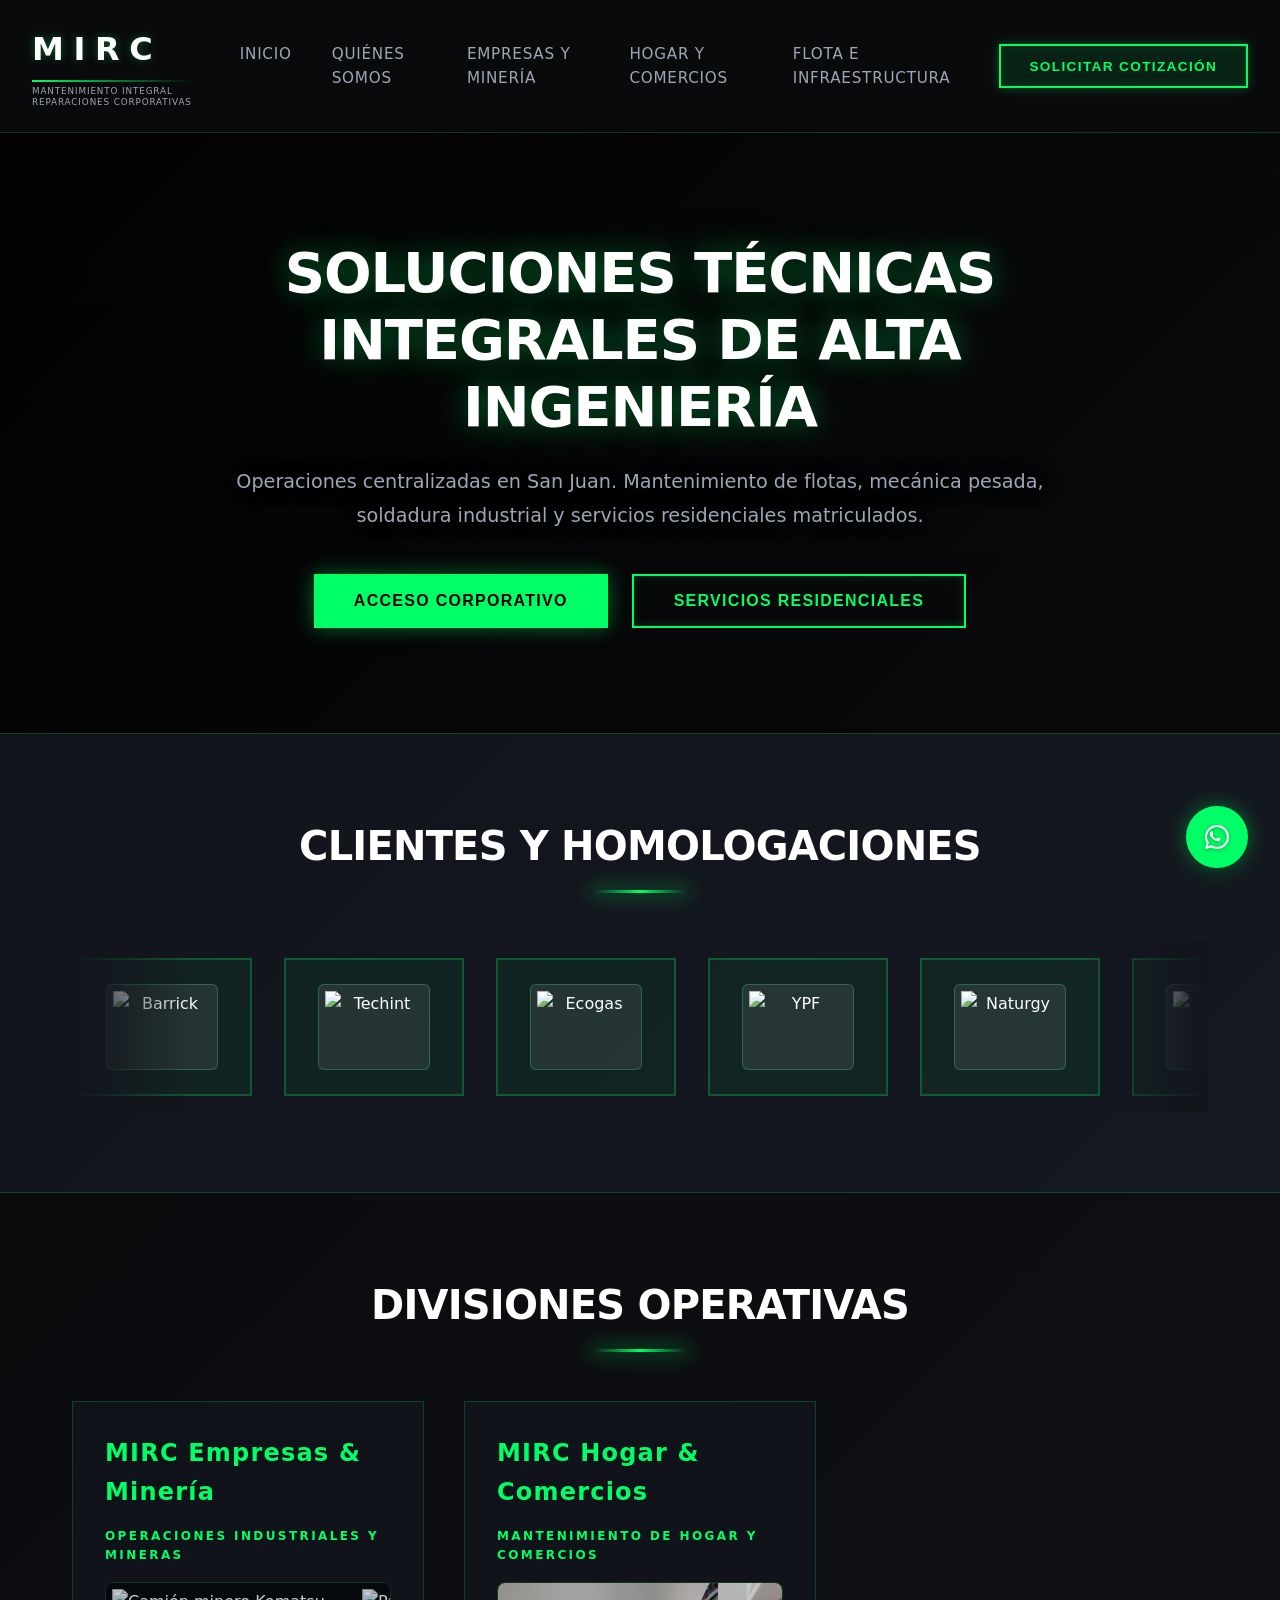
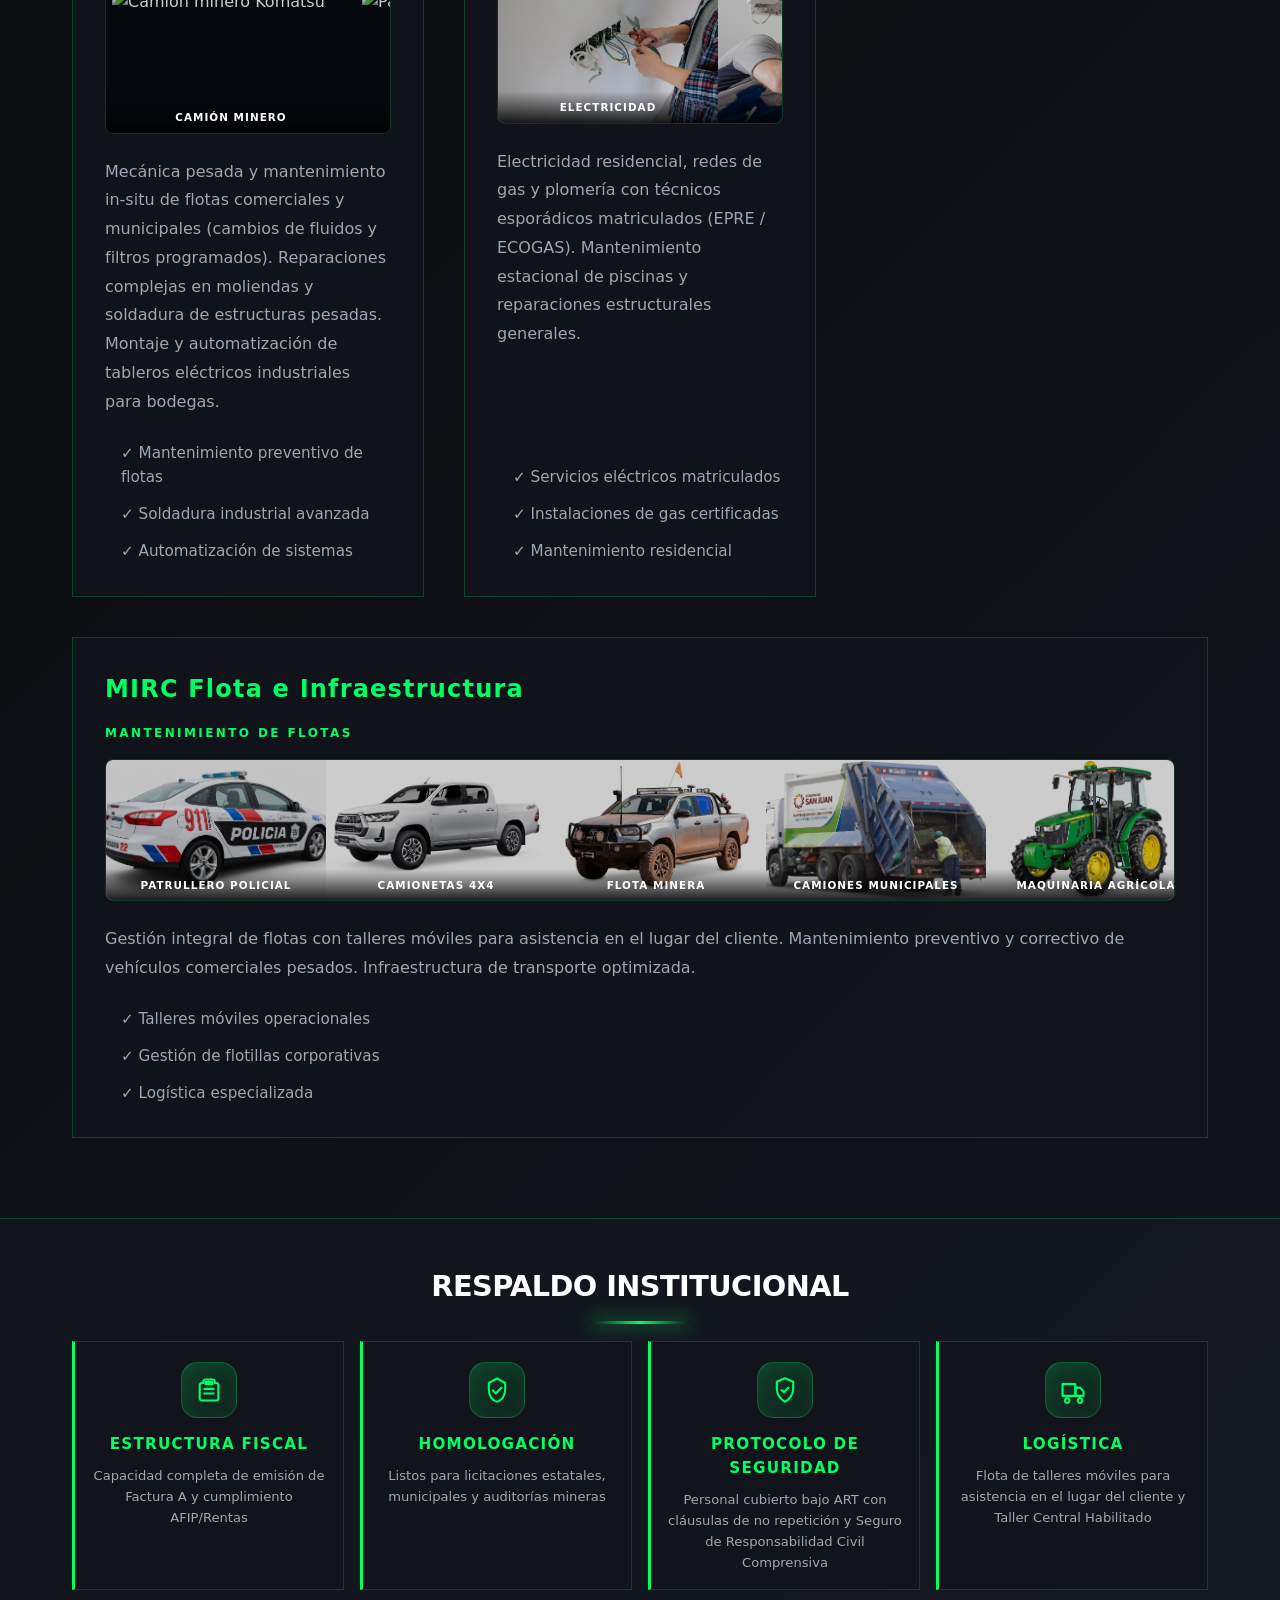
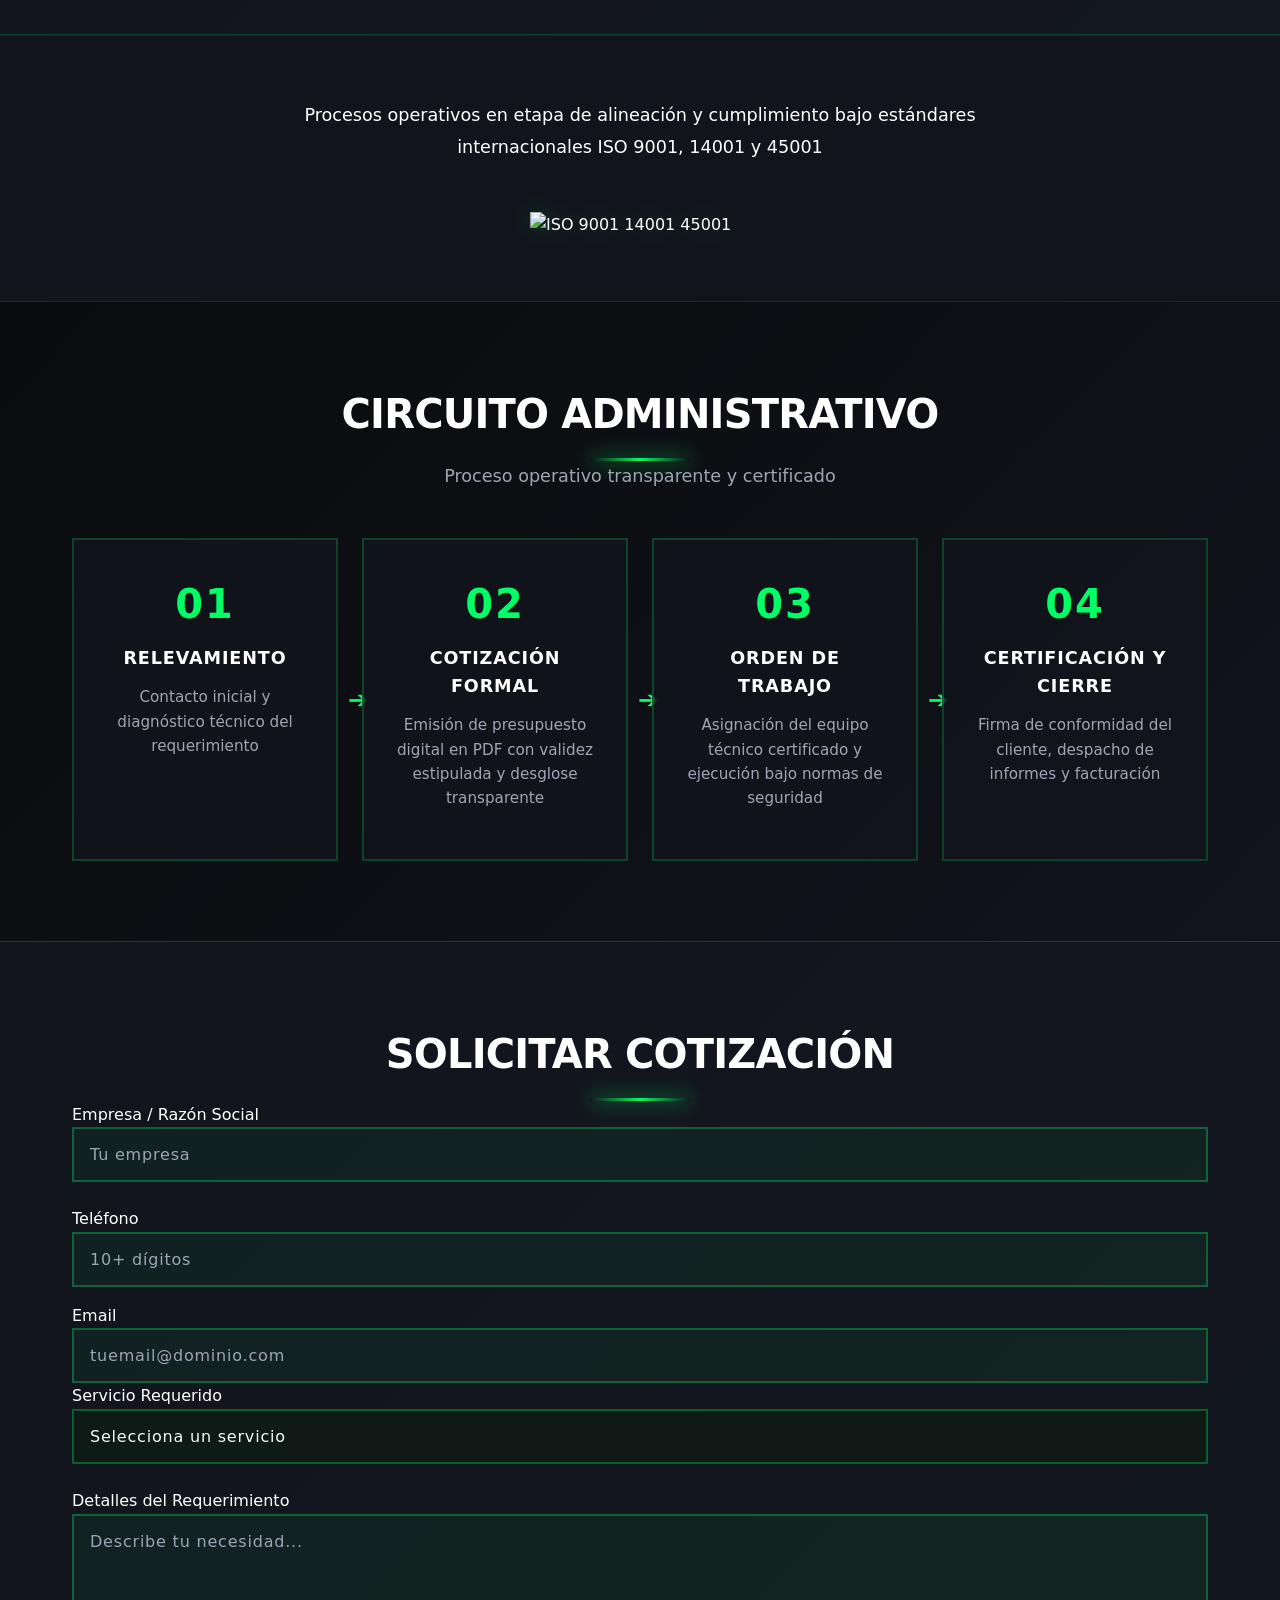
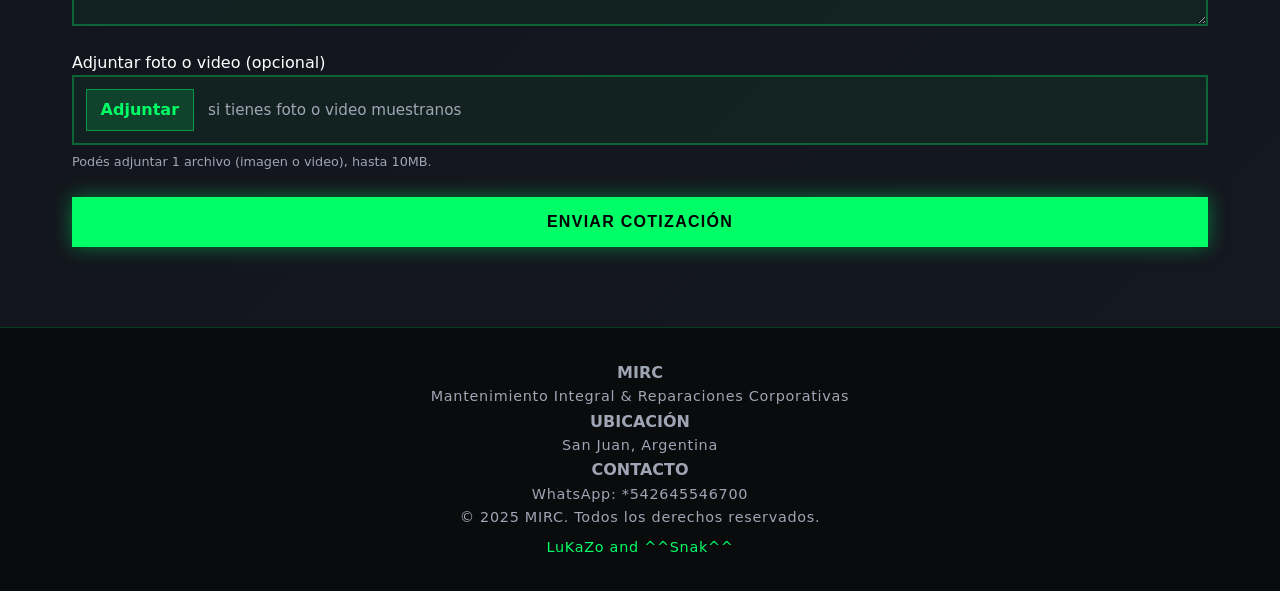
==== commit 8925098f: "Update index.html" ====
--- a/index.html
+++ b/index.html
@@ -172,7 +172,7 @@
             
             <div class="divisions-grid">
                 <!-- MIRC Empresas & Minería -->
-                <div class="division-card" id="hogar">
+                <div class="division-card">
                     <div class="card__content">
                         <h3 class="card__title">MIRC Empresas & Minería</h3>
                         <div class="fleet-slider-section">
@@ -180,60 +180,60 @@
                             <div class="fleet-slider-wrapper">
                                 <div class="fleet-slider-track" id="miningTrack">
                                     <div class="fleet-slide">
-                                        <img src="img/mineria/Camion-fuera-de-carretera-Komatsu-HD1500-7.jpg" alt="Camión minero Komatsu">
+                                        <img src="img/mineria/camion-minero.jpg" alt="Camión minero Komatsu">
                                         <span>CAMIÓN MINERO</span>
                                     </div>
                                     <div class="fleet-slide">
-                                        <img src="img/mineria/Pala-cargadora-ZL50GN.jpg" alt="Pala cargadora">
+                                        <img src="img/mineria/pala-cargadora.jpg" alt="Pala cargadora">
                                         <span>PALA CARGADORA</span>
                                     </div>
                                     <div class="fleet-slide">
-                                        <img src="img/mineria/Selecting-the-Right-Types-of-Mining-Conveyor-Belt.png" alt="Cintas transportadoras mineras">
+                                        <img src="img/mineria/cinta-transportadora.png" alt="Cintas transportadoras mineras">
                                         <span>CINTAS TRANSPORTADORAS</span>
                                     </div>
                                     <div class="fleet-slide">
-                                        <img src="img/mineria/sistema_hidraulico.jpg" alt="Sistema hidráulico industrial">
+                                        <img src="img/mineria/sistema-hidraulico.jpg" alt="Sistema hidráulico industrial">
                                         <span>SISTEMAS HIDRÁULICOS</span>
                                     </div>
                                     <div class="fleet-slide">
-                                        <img src="img/mineria/american-electrical-products-sum-elect-y-com-mineria-33.jpg" alt="Tableros eléctricos mineros">
+                                        <img src="img/mineria/tableros-electricos.jpg" alt="Tableros eléctricos mineros">
                                         <span>TABLEROS ELÉCTRICOS</span>
                                     </div>
                                     <div class="fleet-slide">
-                                        <img src="img/mineria/parque-eolico-la-buena-ventura-tenaris-energia-renovable-2jpeg.webp" alt="Infraestructura energética">
+                                        <img src="img/mineria/infraestructura-energetica.webp" alt="Infraestructura energética">
                                         <span>INFRAESTRUCTURA ENERGÉTICA</span>
                                     </div>
                                     <div class="fleet-slide">
-                                        <img src="img/mineria/iStock-678821660.jpg" alt="Operación minera">
+                                        <img src="img/mineria/operacion-minera.jpg" alt="Operación minera">
                                         <span>OPERACIÓN MINERA</span>
                                     </div>
                                     <!-- Loop -->
                                     <div class="fleet-slide">
-                                        <img src="img/mineria/Camion-fuera-de-carretera-Komatsu-HD1500-7.jpg" alt="Camión minero Komatsu">
+                                        <img src="img/mineria/camion-minero.jpg" alt="Camión minero Komatsu">
                                         <span>CAMIÓN MINERO</span>
                                     </div>
                                     <div class="fleet-slide">
-                                        <img src="img/mineria/Pala-cargadora-ZL50GN.jpg" alt="Pala cargadora">
+                                        <img src="img/mineria/pala-cargadora.jpg" alt="Pala cargadora">
                                         <span>PALA CARGADORA</span>
                                     </div>
                                     <div class="fleet-slide">
-                                        <img src="img/mineria/Selecting-the-Right-Types-of-Mining-Conveyor-Belt.png" alt="Cintas transportadoras mineras">
+                                        <img src="img/mineria/cinta-transportadora.png" alt="Cintas transportadoras mineras">
                                         <span>CINTAS TRANSPORTADORAS</span>
                                     </div>
                                     <div class="fleet-slide">
-                                        <img src="img/mineria/sistema_hidraulico.jpg" alt="Sistema hidráulico industrial">
+                                        <img src="img/mineria/sistema-hidraulico.jpg" alt="Sistema hidráulico industrial">
                                         <span>SISTEMAS HIDRÁULICOS</span>
                                     </div>
                                     <div class="fleet-slide">
-                                        <img src="img/mineria/american-electrical-products-sum-elect-y-com-mineria-33.jpg" alt="Tableros eléctricos mineros">
+                                        <img src="img/mineria/tableros-electricos.jpg" alt="Tableros eléctricos mineros">
                                         <span>TABLEROS ELÉCTRICOS</span>
                                     </div>
                                     <div class="fleet-slide">
-                                        <img src="img/mineria/parque-eolico-la-buena-ventura-tenaris-energia-renovable-2jpeg.webp" alt="Infraestructura energética">
+                                        <img src="img/mineria/infraestructura-energetica.webp" alt="Infraestructura energética">
                                         <span>INFRAESTRUCTURA ENERGÉTICA</span>
                                     </div>
                                     <div class="fleet-slide">
-                                        <img src="img/mineria/iStock-678821660.jpg" alt="Operación minera">
+                                        <img src="img/mineria/operacion-minera.jpg" alt="Operación minera">
                                         <span>OPERACIÓN MINERA</span>
                                     </div>
                                 </div>
@@ -251,7 +251,7 @@
                 </div>
 
                 <!-- MIRC Hogar & Comercios -->
-                <div class="division-card">
+                <div class="division-card" id="hogar">
                     <div class="card__content">
                         <h3 class="card__title">MIRC Hogar & Comercios</h3>
                         <div class="fleet-slider-section">
@@ -583,4 +583,4 @@
 
     <script src="script.js"></script>
 </body>
-</html>+</html>
--- a/styles.css
+++ b/styles.css
@@ -1466,8 +1466,21 @@
     text-transform: uppercase;
 }
 
+/* Mineria: mostrar imagen completa sin recorte */
+#miningTrack .fleet-slide {
+    min-width: 250px;
+}
+
+#miningTrack .fleet-slide img {
+    width: 250px;
+    height: 150px;
+    object-fit: contain;
+    background: rgba(6, 9, 14, 0.92);
+    padding: 6px;
+}
+
 @keyframes fleetScroll {
     0%   { transform: translateX(0); }
     100% { transform: translateX(-50%); }
 }
-.iso-qehs { max-width: 220px; width: 100%; object-fit: contain; filter: drop-shadow(0 0 10px rgba(0,255,102,0.2)); display: block; margin: 0 auto; }+.iso-qehs { max-width: 220px; width: 100%; object-fit: contain; filter: drop-shadow(0 0 10px rgba(0,255,102,0.2)); display: block; margin: 0 auto; }
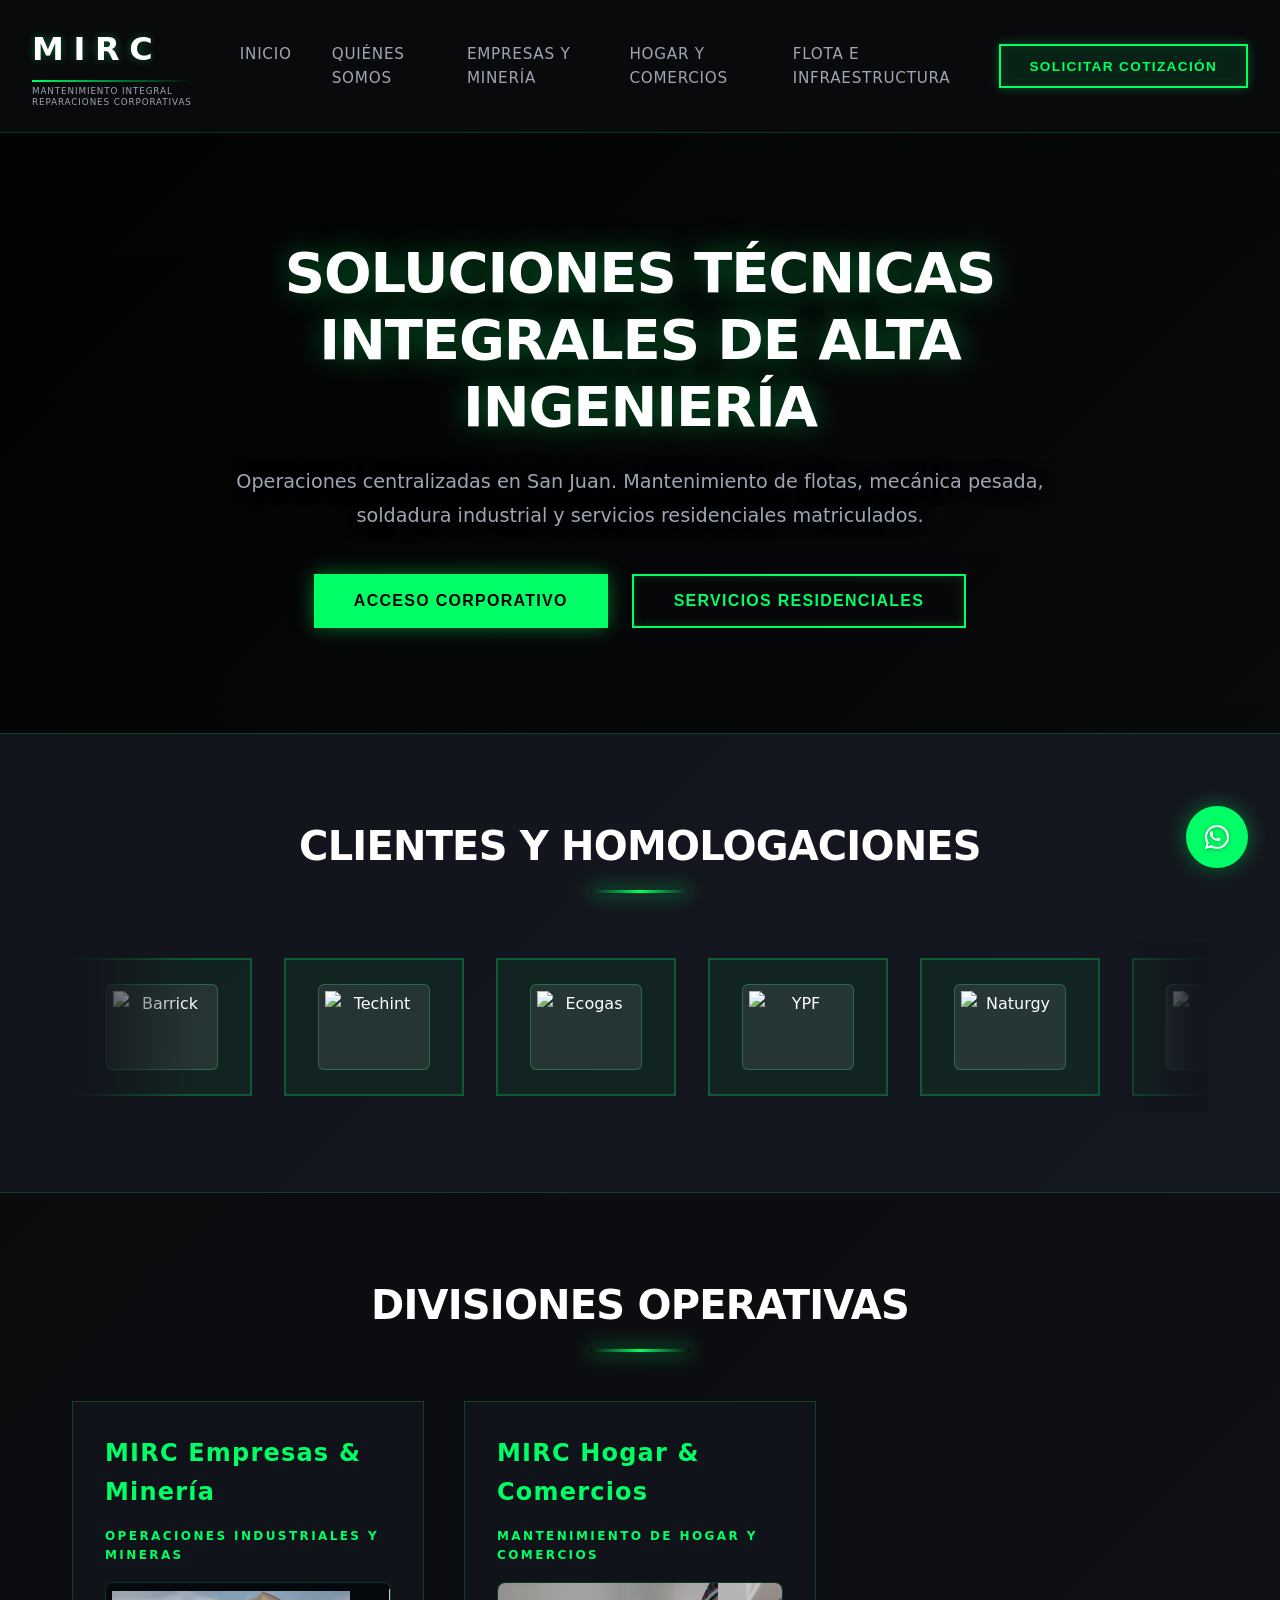
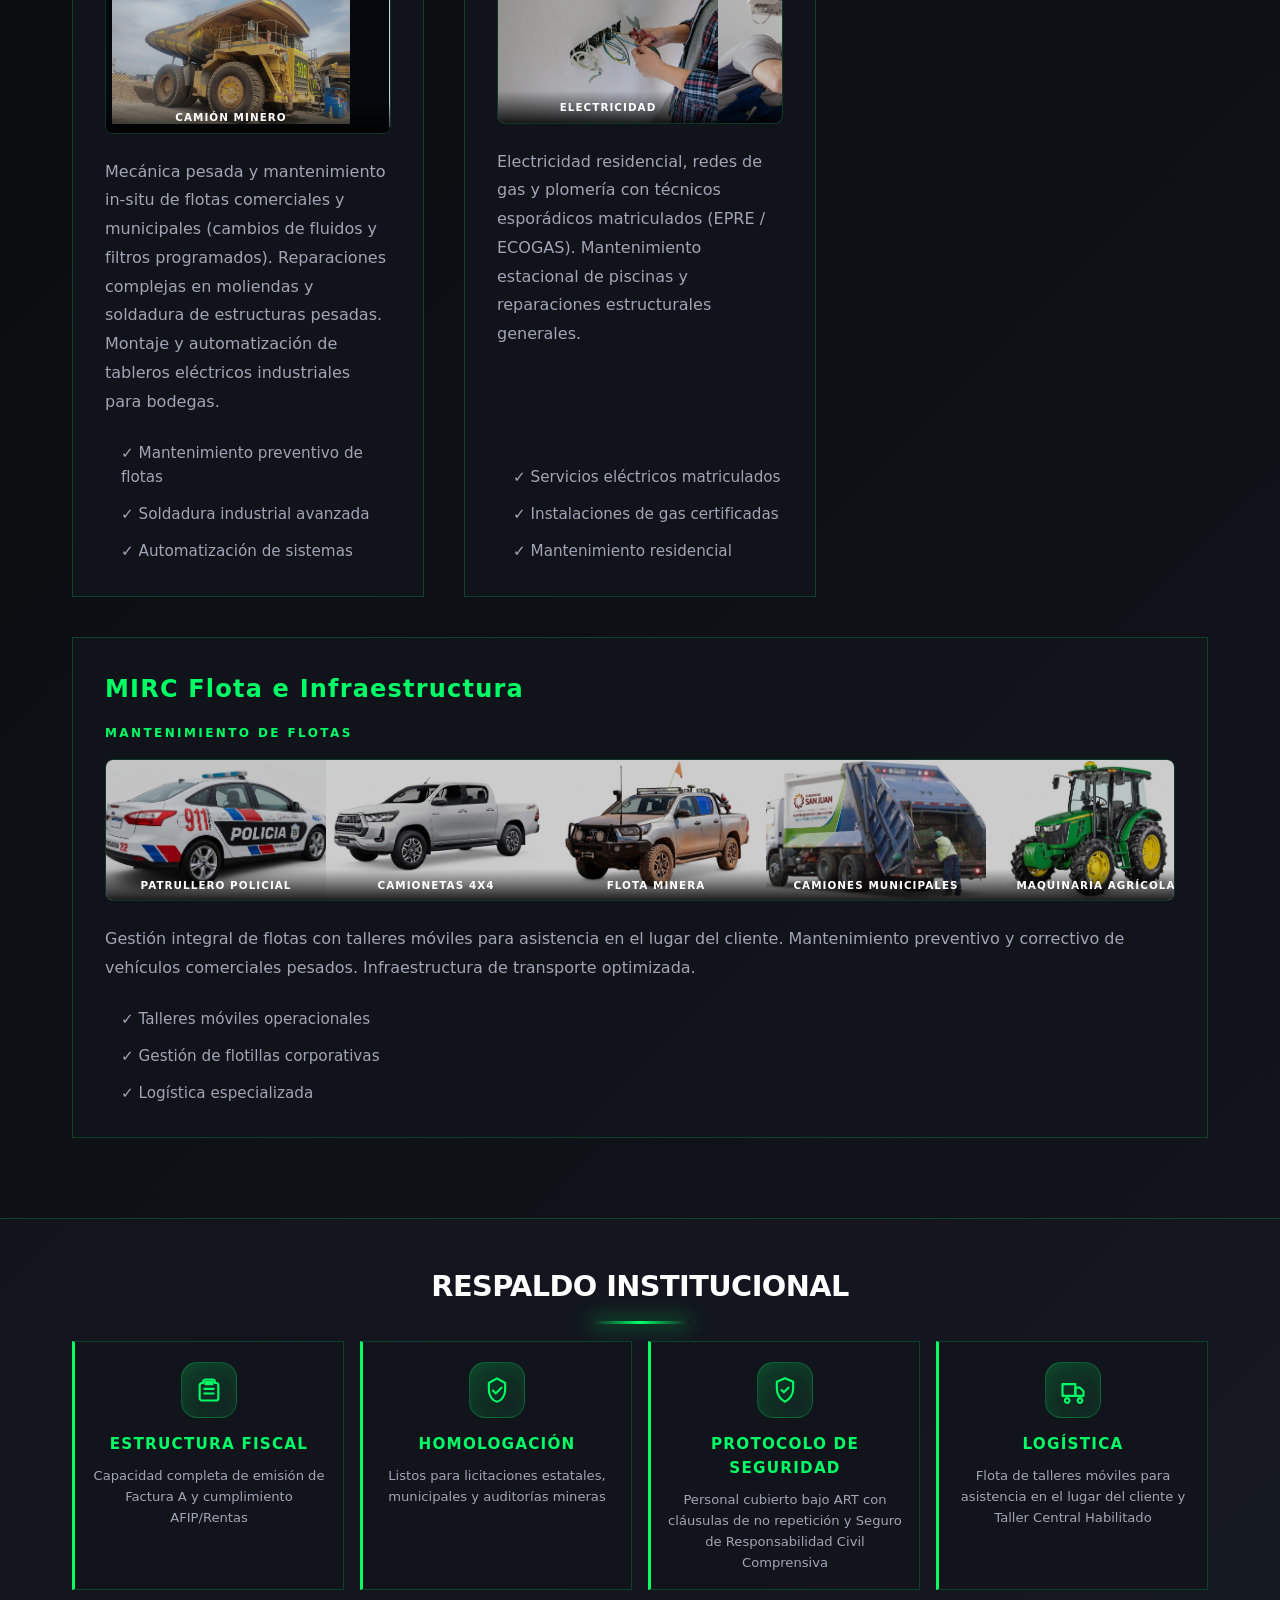
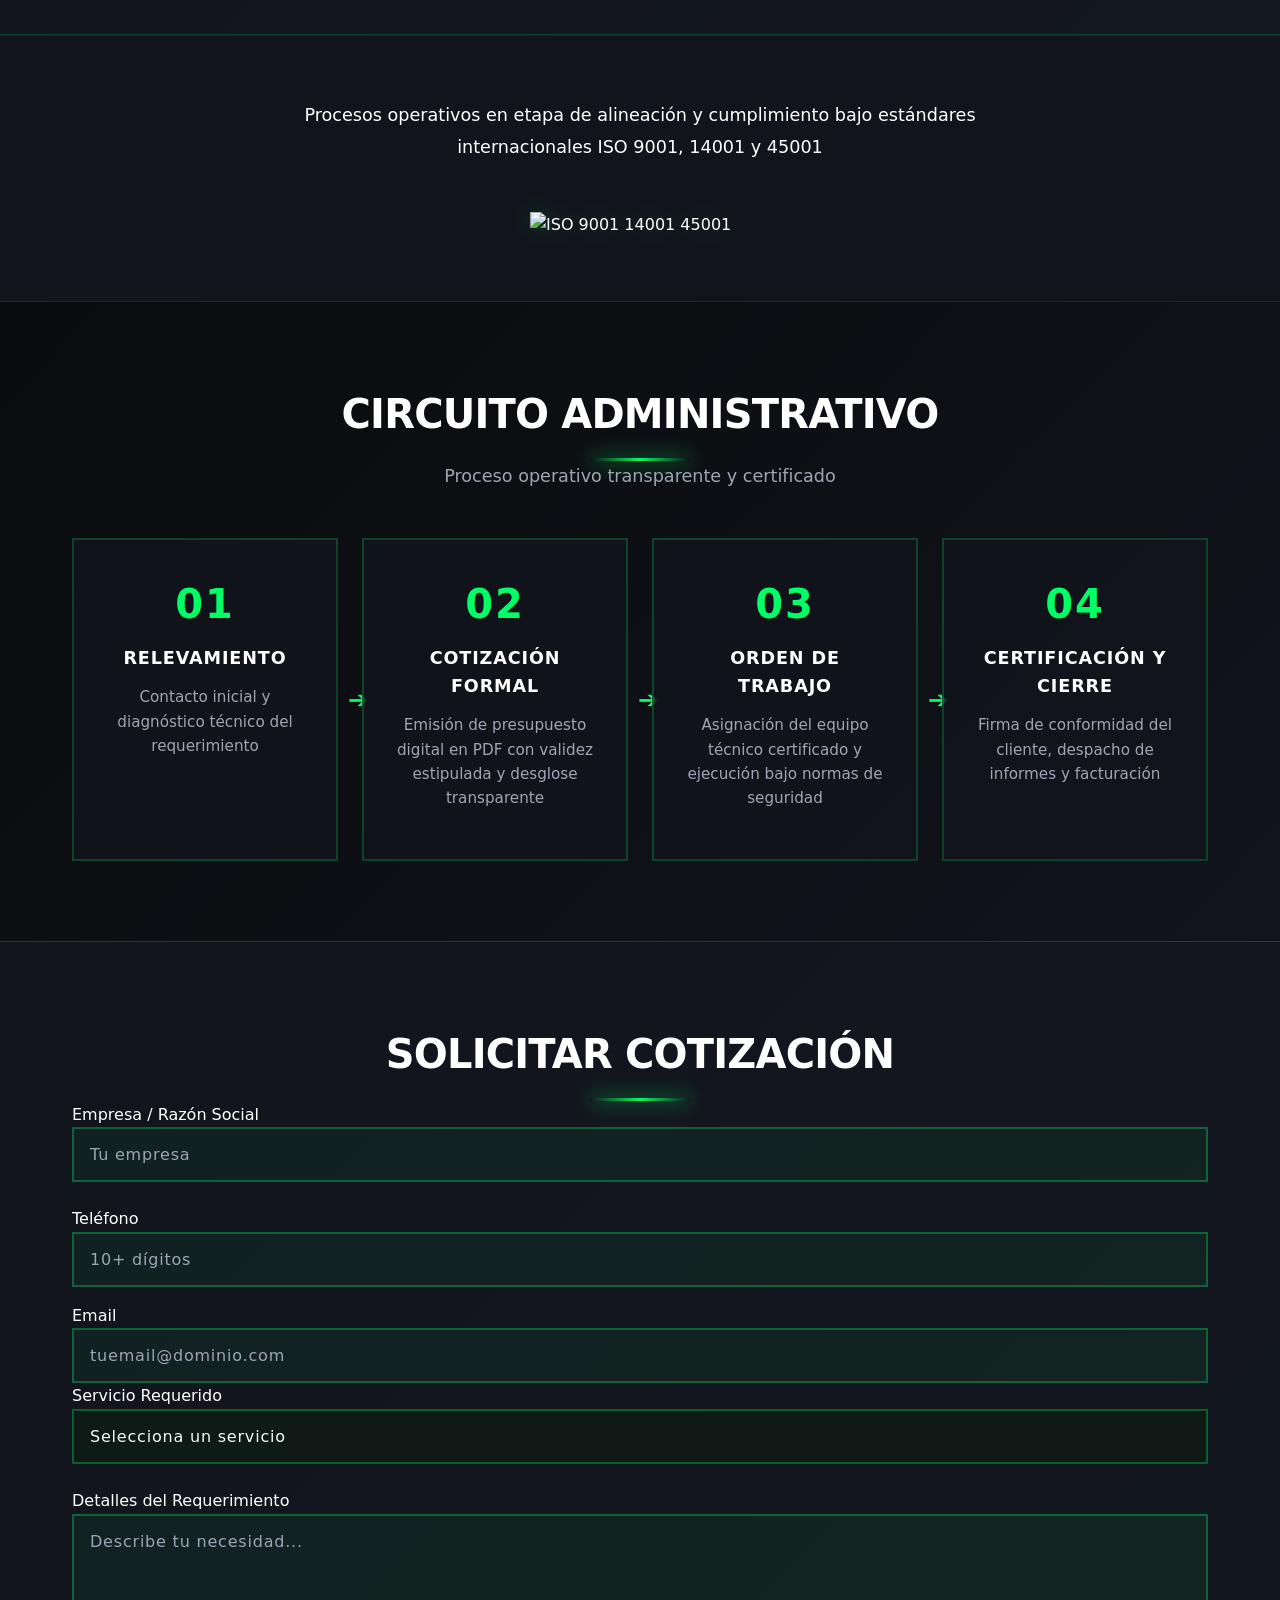
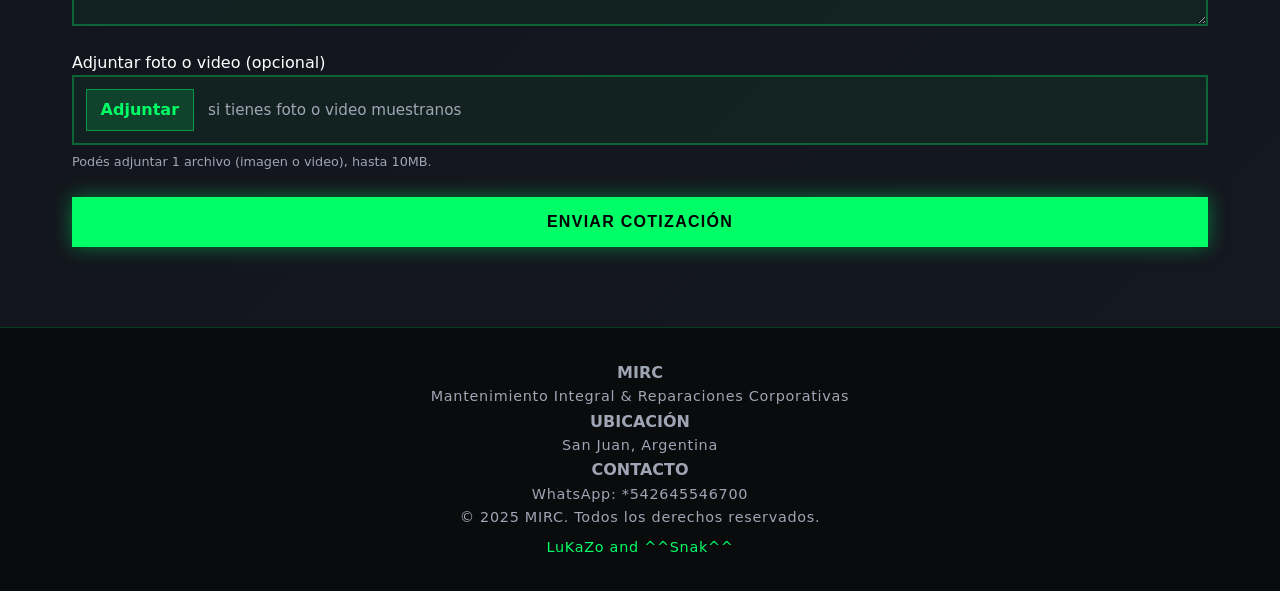
==== commit 73659232: "Add files via upload" ====
--- a/index.html
+++ b/index.html
@@ -583,4 +583,4 @@
 
     <script src="script.js"></script>
 </body>
-</html>
+</html>
--- a/styles.css
+++ b/styles.css
@@ -1483,4 +1483,4 @@
     0%   { transform: translateX(0); }
     100% { transform: translateX(-50%); }
 }
-.iso-qehs { max-width: 220px; width: 100%; object-fit: contain; filter: drop-shadow(0 0 10px rgba(0,255,102,0.2)); display: block; margin: 0 auto; }
+.iso-qehs { max-width: 220px; width: 100%; object-fit: contain; filter: drop-shadow(0 0 10px rgba(0,255,102,0.2)); display: block; margin: 0 auto; }
